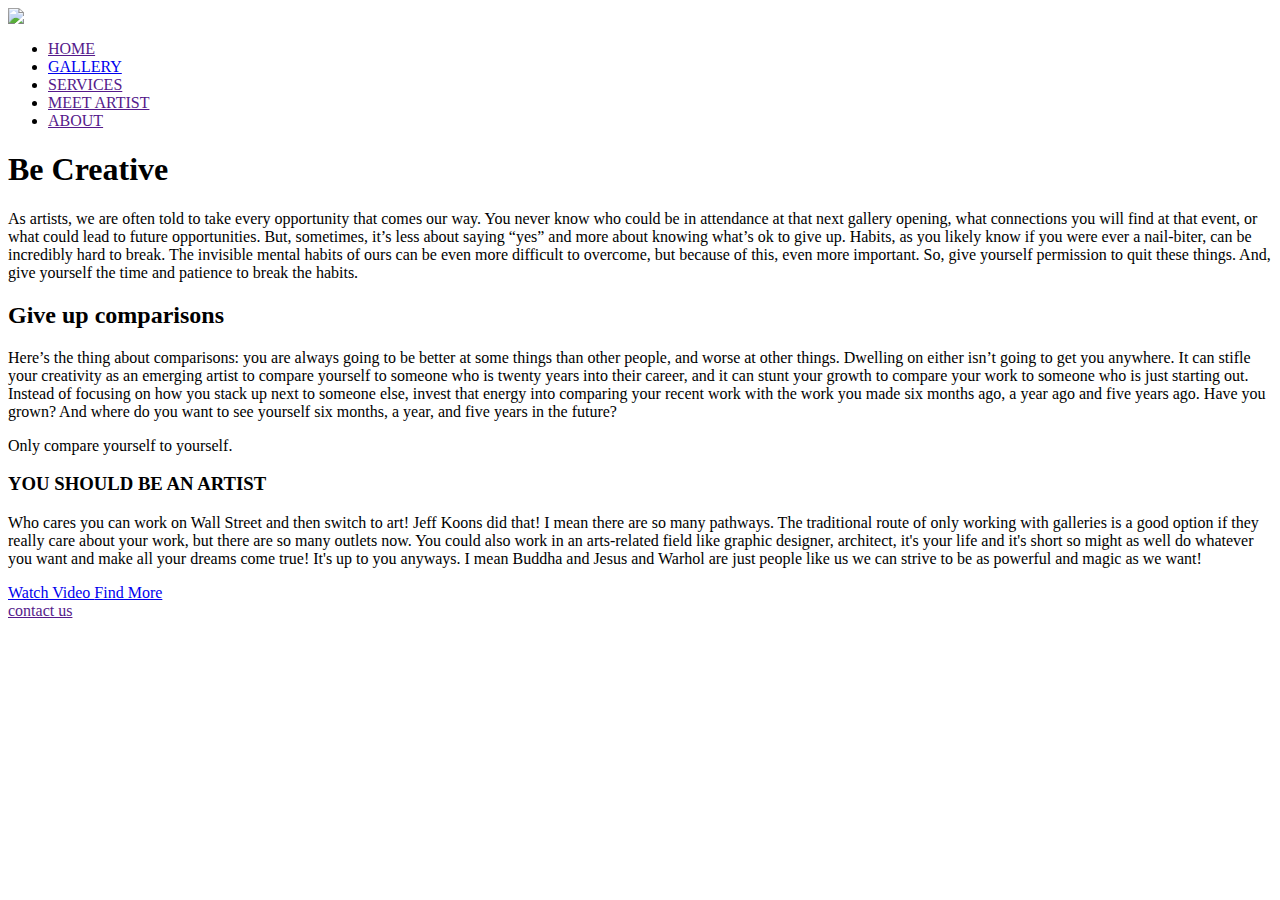
==== index.html @ 87e66823 "renamed project" ====
<html>
  <head>
    <title>Art Field</title>
    <link href="style.css" rel="stylesheet" type="text/css" />
  </head>
  <body>
    <header>
      <div class="row">
        <div class="logo">
          <img src="images/logo.png" />
        </div>
        <ul class="main-nav">
          <li class="active"><a href=""> HOME </a></li>
          <li><a href="http://kennedy-scagliola.co.uk/"> GALLERY</a></li>
          <li><a href=""> SERVICES </a></li>
          <li><a href=""> MEET ARTIST </a></li>
          <li><a href=""> ABOUT </a></li>
        </ul>
      </div>
      <div class="hero">
        <h1>Be Creative</h1>
        <p>
          As artists, we are often told to take every opportunity that comes our
          way. You never know who could be in attendance at that next gallery
          opening, what connections you will find at that event, or what could
          lead to future opportunities. But, sometimes, it’s less about saying
          “yes” and more about knowing what’s ok to give up. Habits, as you
          likely know if you were ever a nail-biter, can be incredibly hard to
          break. The invisible mental habits of ours can be even more difficult
          to overcome, but because of this, even more important. So, give
          yourself permission to quit these things. And, give yourself the time
          and patience to break the habits.
        </p>
        <h2>Give up comparisons</h2>
        <p>
          Here’s the thing about comparisons: you are always going to be better
          at some things than other people, and worse at other things. Dwelling
          on either isn’t going to get you anywhere. It can stifle your
          creativity as an emerging artist to compare yourself to someone who is
          twenty years into their career, and it can stunt your growth to
          compare your work to someone who is just starting out. Instead of
          focusing on how you stack up next to someone else, invest that energy
          into comparing your recent work with the work you made six months ago,
          a year ago and five years ago. Have you grown? And where do you want
          to see yourself six months, a year, and five years in the future?
        </p>
        <p>Only compare yourself to yourself.</p>
        <h3>YOU SHOULD BE AN ARTIST</h3>
        <p>
          Who cares you can work on Wall Street and then switch to art! Jeff
          Koons did that! I mean there are so many pathways. The traditional
          route of only working with galleries is a good option if they really
          care about your work, but there are so many outlets now. You could
          also work in an arts-related field like graphic designer, architect,
          it's your life and it's short so might as well do whatever you want
          and make all your dreams come true! It's up to you anyways. I mean
          Buddha and Jesus and Warhol are just people like us we can strive to
          be as powerful and magic as we want!
        </p>

        <div class="button">
          <a
            href="https://www.youtube.com/watch?v=axp11NVeF0c"
            class="btn btn-one"
          >
            Watch Video
          </a>
          <a
            href="https://artvorota.org/gallery_shop-en?source=galery&creative=424428075760&adposition=&keyword=art%20galleries&matchtype=b&gclid=Cj0KCQjwjcfzBRCHARIsAO-1_OrXHubtK8FY3EM2T2vs22or_cQ31fm_1E2cy8LKl9F7J-P9s1chdlEaAoPnEALw_wcB"
            class="btn btn-two"
          >
            Find More
          </a>
          <footer><a href="">contact us</a></footer>
        </div>
      </div>
    </header>
  </body>
</html>
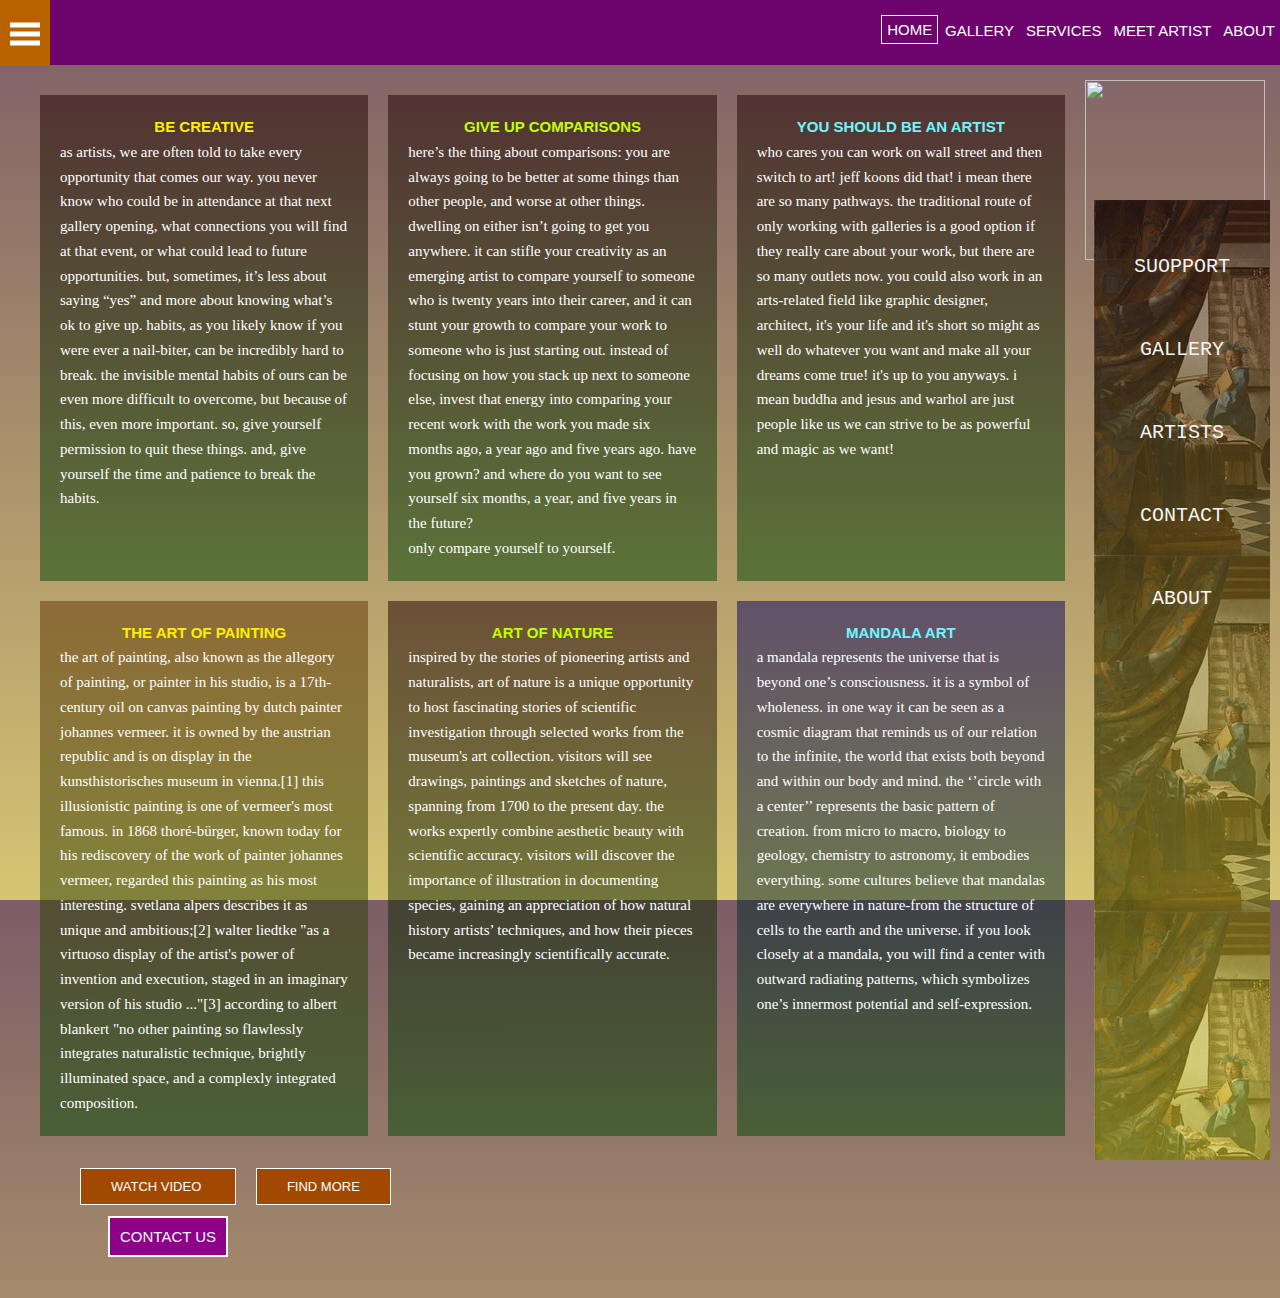
==== commit 12db57f9: "added new project" ====
--- a/index.html
+++ b/index.html
@@ -5,19 +5,43 @@
   </head>
   <body>
     <header>
-      <div class="row">
-        <div class="logo">
-          <img src="images/logo.png" />
-        </div>
-        <ul class="main-nav">
+      <!--a movable slide menu-->
+      <nav class="navbar">
+        <span class="open-slide">
+          <a href="#" onclick="openSlideMenu()">
+            <svg width="30" height="30">
+              <path d="M0, 5, 30, 5" stroke="#fff" stroke-width="5" />
+              <path d="M0, 14, 30, 14" stroke="#fff" stroke-width="5" />
+              <path d="M0, 23, 30, 23" stroke="#fff" stroke-width="5" />
+            </svg>
+          </a>
+        </span>
+        <ul class="navbar-nav">
           <li class="active"><a href=""> HOME </a></li>
           <li><a href="http://kennedy-scagliola.co.uk/"> GALLERY</a></li>
           <li><a href=""> SERVICES </a></li>
           <li><a href=""> MEET ARTIST </a></li>
           <li><a href=""> ABOUT </a></li>
         </ul>
-      </div>
-      <div class="hero">
+
+        <div id="side-menu" class="side-nav">
+          <a href="#" class="btn-close" onclick="closeSlideMenu()">&times;</a>
+          <a herf="#">HOME</a>
+          <a herf="#">GALLERY</a>
+          <a herf="#">ARTISTS</a>
+          <a herf="#">CONTACT</a>
+          <a herf="#">ABOUT</a>
+        </div>
+      </nav>
+    </header>
+    <!--page content-->
+
+    <div class="logo">
+      <img src="images/logo.png" />
+    </div>
+
+    <div class="hero">
+      <article class="para">
         <h1>Be Creative</h1>
         <p>
           As artists, we are often told to take every opportunity that comes our
@@ -31,6 +55,8 @@
           yourself permission to quit these things. And, give yourself the time
           and patience to break the habits.
         </p>
+      </article>
+      <div class="para">
         <h2>Give up comparisons</h2>
         <p>
           Here’s the thing about comparisons: you are always going to be better
@@ -45,6 +71,8 @@
           to see yourself six months, a year, and five years in the future?
         </p>
         <p>Only compare yourself to yourself.</p>
+      </div>
+      <article class="para">
         <h3>YOU SHOULD BE AN ARTIST</h3>
         <p>
           Who cares you can work on Wall Street and then switch to art! Jeff
@@ -57,23 +85,94 @@
           Buddha and Jesus and Warhol are just people like us we can strive to
           be as powerful and magic as we want!
         </p>
+      </article>
 
-        <div class="button">
-          <a
-            href="https://www.youtube.com/watch?v=axp11NVeF0c"
-            class="btn btn-one"
-          >
-            Watch Video
-          </a>
-          <a
-            href="https://artvorota.org/gallery_shop-en?source=galery&creative=424428075760&adposition=&keyword=art%20galleries&matchtype=b&gclid=Cj0KCQjwjcfzBRCHARIsAO-1_OrXHubtK8FY3EM2T2vs22or_cQ31fm_1E2cy8LKl9F7J-P9s1chdlEaAoPnEALw_wcB"
-            class="btn btn-two"
-          >
-            Find More
-          </a>
-          <footer><a href="">contact us</a></footer>
+      <article class="para">
+        <h4>The Art of Painting</h4>
+        <p>
+          The Art of Painting, also known as The Allegory of Painting, or
+          Painter in his Studio, is a 17th-century oil on canvas painting by
+          Dutch painter Johannes Vermeer. It is owned by the Austrian Republic
+          and is on display in the Kunsthistorisches Museum in Vienna.[1] This
+          illusionistic painting is one of Vermeer's most famous. In 1868
+          Thoré-Bürger, known today for his rediscovery of the work of painter
+          Johannes Vermeer, regarded this painting as his most interesting.
+          Svetlana Alpers describes it as unique and ambitious;[2] Walter
+          Liedtke "as a virtuoso display of the artist's power of invention and
+          execution, staged in an imaginary version of his studio ..."[3]
+          According to Albert Blankert "No other painting so flawlessly
+          integrates naturalistic technique, brightly illuminated space, and a
+          complexly integrated composition.
+        </p>
+      </article>
+      <article class="para">
+        <h5>Art of Nature</h5>
+        <p>
+          Inspired by the stories of pioneering artists and naturalists, Art of
+          Nature is a unique opportunity to host fascinating stories of
+          scientific investigation through selected works from the Museum's art
+          collection. Visitors will see drawings, paintings and sketches of
+          nature, spanning from 1700 to the present day. The works expertly
+          combine aesthetic beauty with scientific accuracy. Visitors will
+          discover the importance of illustration in documenting species,
+          gaining an appreciation of how natural history artists’ techniques,
+          and how their pieces became increasingly scientifically accurate.
+        </p>
+      </article>
+      <article class="para">
+        <h6>Mandala Art</h6>
+        <p>
+          A mandala represents the universe that is beyond one’s consciousness.
+          It is a symbol of wholeness. In one way it can be seen as a cosmic
+          diagram that reminds us of our relation to the infinite, the world
+          that exists both beyond and within our body and mind. The ‘’circle
+          with a center’’ represents the basic pattern of creation. From micro
+          to macro, biology to geology, chemistry to astronomy, it embodies
+          everything. Some cultures believe that Mandalas are everywhere in
+          nature-from the structure of cells to the earth and the universe. If
+          you look closely at a Mandala, you will find a center with outward
+          radiating patterns, which symbolizes one’s innermost potential and
+          self-expression.
+        </p>
+      </article>
+
+      <!--sidebar-->
+      <div class="sidebar">
+        <div class="main">
+          <a herf="#">SUOPPORT</a>
+          <a herf="#">GALLERY</a>
+          <a herf="#">ARTISTS</a>
+          <a herf="#">CONTACT</a>
+          <a herf="#">ABOUT</a>
         </div>
       </div>
-    </header>
+      <!--two buttons with external websites-->
+      <div class="button">
+        <a
+          href="https://www.youtube.com/watch?v=axp11NVeF0c"
+          class="btn btn-one"
+        >
+          Watch Video
+        </a>
+        <a
+          href="https://artvorota.org/gallery_shop-en?source=galery&creative=424428075760&adposition=&keyword=art%20galleries&matchtype=b&gclid=Cj0KCQjwjcfzBRCHARIsAO-1_OrXHubtK8FY3EM2T2vs22or_cQ31fm_1E2cy8LKl9F7J-P9s1chdlEaAoPnEALw_wcB"
+          class="btn btn-two"
+        >
+          Find More
+        </a>
+        <footer><a href="">contact us</a></footer>
+      </div>
+    </div>
+    <!-- script of the animated menu-->
+    <script>
+      function openSlideMenu() {
+        document.getElementById("side-menu").style.width = "250px";
+        document.getElementById("main").style.marginLeft = "250px";
+      }
+      function closeSlideMenu() {
+        document.getElementById("side-menu").style.width = "0px";
+        document.getElementById("main").style.marginLeft = "0px";
+      }
+    </script>
   </body>
 </html>
--- a/style.css
+++ b/style.css
@@ -0,0 +1,241 @@
+* {
+  margin: 0;
+  padding: 0;
+}
+
+.navbar-nav {
+  float: right;
+  list-style: none;
+  margin-top: 15px;
+}
+.navbar-nav li {
+  display: inline-block;
+}
+.navbar-nav li a {
+  color: white;
+  text-decoration: none;
+  padding: 5px;
+  font-family: "roboto", sans-serif;
+  font-size: 15px;
+}
+.navbar-nav li.active a {
+  border: 1px solid white;
+}
+.navbar-nav li a:hover {
+  border: 1px solid white;
+}
+.logo img {
+  width: 180px;
+  height: auto;
+  float: right;
+  margin-top: 15px;
+  margin-right: 15px;
+}
+body {
+  background-image: linear-gradient(
+      rgba(31, 0, 0, 0.5),
+      rgba(211, 208, 25, 0.5)
+    ),
+    url(images/art.jpg);
+  height: 100vh;
+  background-size: cover;
+  font-family: Arial, Helvetica, sans-serif;
+  font-size: 7px;
+  text-align: left;
+  background-color: rgb(216, 187, 205);
+}
+
+.hero {
+  margin: 10px auto 0 auto;
+  line-height: 1.65;
+  padding: 20px 20px;
+  display: flex;
+  justify-content: space-between;
+  flex-wrap: wrap;
+}
+.para {
+  min-width: 300px;
+  flex: 1;
+  margin-left: 20px;
+  padding: 20px;
+  box-sizing: border-box;
+  margin-bottom: 20px;
+}
+.para:first-child {
+  background-image: linear-gradient(rgba(31, 0, 0, 0.5), rgba(0, 70, 5, 0.5));
+}
+.para:nth-child(2) {
+  background-image: linear-gradient(rgba(31, 0, 0, 0.5), rgba(0, 70, 5, 0.5));
+}
+.para:nth-child(3) {
+  background-image: linear-gradient(rgba(31, 0, 0, 0.5), rgba(0, 70, 5, 0.5));
+}
+.para:nth-child(4) {
+  background-image: linear-gradient(rgba(100, 53, 0, 0.5), rgba(0, 70, 5, 0.5));
+}
+.para:nth-child(5) {
+  background-image: linear-gradient(rgba(31, 0, 0, 0.5), rgba(0, 70, 5, 0.5));
+}
+.para:nth-child(6) {
+  background-image: linear-gradient(rgba(10, 0, 99, 0.5), rgba(0, 70, 5, 0.5));
+}
+h1,
+h4 {
+  color: rgb(255, 238, 0);
+  text-transform: uppercase;
+  font-size: 15px;
+  text-align: center;
+}
+h2,
+h5 {
+  color: rgb(195, 255, 0);
+  text-transform: uppercase;
+  font-size: 15px;
+  text-align: center;
+}
+h3,
+h6 {
+  color: rgb(111, 245, 255);
+  text-transform: uppercase;
+  font-size: 15px;
+  text-align: center;
+}
+p {
+  color: rgb(255, 255, 255);
+  text-transform: lowercase;
+  font-size: 15px;
+  font-family: Georgia, "Times New Roman", Times, serif;
+}
+
+.button {
+  margin-top: 20px;
+  margin-left: 60px;
+}
+
+.btn {
+  border: 1px solid white;
+  padding: 10px 30px;
+  color: white;
+  text-decoration: none;
+  margin-right: 20px;
+  font-size: 13px;
+  text-transform: uppercase;
+}
+.btn-one {
+  background-color: rgb(161, 73, 1);
+  font-family: Verdana, Geneva, Tahoma, sans-serif;
+}
+.btn-one:hover {
+  background-color: rgb(230, 142, 0);
+  transition: all 0.5s ease-in;
+}
+.btn-two {
+  background-color: rgb(161, 73, 1);
+  font-family: Verdana, Geneva, Tahoma, sans-serif;
+}
+.btn-two:hover {
+  background-color: rgb(230, 142, 0);
+  transition: all 0.5s ease-in;
+}
+
+footer {
+  font-family: Arial, Helvetica, sans-serif;
+  padding: 8px;
+  margin: 20px;
+  align-items: center;
+}
+footer a {
+  border: 2px solid white;
+  color: aliceblue;
+  background-color: rgb(143, 0, 136);
+  padding: 10px;
+  text-transform: uppercase;
+  font-size: 15px;
+  text-decoration: none;
+}
+a:hover {
+  background-color: rgb(184, 98, 0);
+  transition: all 0.5s ease-in;
+}
+.navbar {
+  background-color: rgb(109, 4, 109);
+  overflow: hidden;
+  height: 65px;
+}
+
+.navbar a {
+  float: left;
+  padding: 20px 10px;
+  font-size: 30px;
+}
+
+.navbar-nav a:hover {
+  background-color: rgb(195, 0, 179);
+  color: rgb(255, 255, 255);
+}
+
+.side-nav {
+  height: 100%;
+  width: 0;
+  position: fixed;
+  z-index: 1;
+  top: 0;
+  left: 0;
+  background-color: rgb(36, 0, 21);
+  opacity: 0.9;
+  overflow-x: hidden;
+  padding-top: 60px;
+  transition: 1s;
+}
+.side-nav a {
+  padding: 30px 15px 0px 60px;
+  text-decoration: none;
+  font-size: 15px;
+  color: rgb(170, 170, 170);
+  display: block;
+  transition: 0.3s;
+}
+
+.side-nav a:hover {
+  color: rgb(255, 255, 255);
+}
+.side-nav .btn-close {
+  position: absolute;
+  top: 0;
+  right: 10px;
+  font-size: 35px;
+  padding: 0%;
+}
+.sidebar {
+  background-image: linear-gradient(
+      rgba(31, 0, 0, 0.5),
+      rgba(211, 208, 25, 0.5)
+    ),
+    url(images/painting.jpg);
+  padding: 30px;
+  height: 100%;
+  position: absolute;
+  flex: 1;
+  z-index: 1;
+  top: 200px;
+  right: 10px;
+  opacity: 0.9;
+  overflow-x: hidden;
+}
+.main a {
+  color: white;
+  font-size: 20px;
+  font-family: monospace;
+  text-transform: uppercase;
+  padding: 20px 10px 30px 10px;
+  display: flex;
+  flex-direction: column;
+  align-items: center;
+}
+@media (max-width: 600px) {
+  .hero {
+    flex-direction: column;
+    align-items: stretch;
+    justify-content: space-between;
+  }
+}
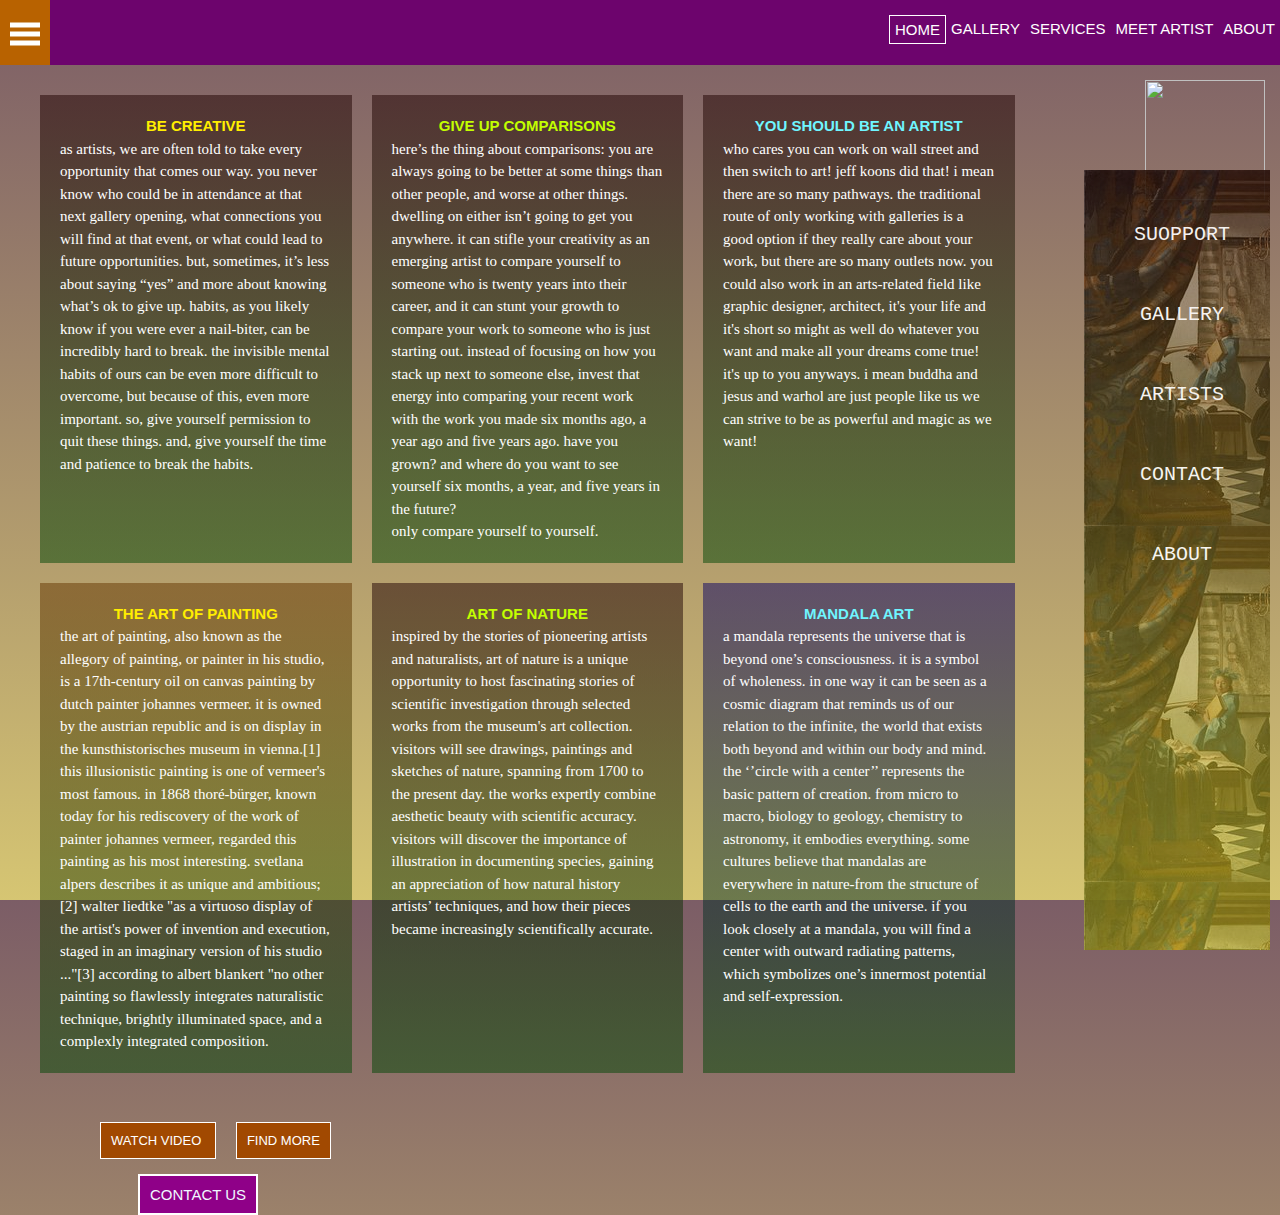
==== commit 7ecabf4f: "added new project using flexbox" ====
--- a/index.html
+++ b/index.html
@@ -1,5 +1,6 @@
 <html>
   <head>
+    <meta name="viewport" content="width=device-width, initial-scale=1.0" />
     <title>Art Field</title>
     <link href="style.css" rel="stylesheet" type="text/css" />
   </head>
@@ -16,6 +17,7 @@
             </svg>
           </a>
         </span>
+
         <ul class="navbar-nav">
           <li class="active"><a href=""> HOME </a></li>
           <li><a href="http://kennedy-scagliola.co.uk/"> GALLERY</a></li>
@@ -41,128 +43,128 @@
     </div>
 
     <div class="hero">
-      <article class="para">
-        <h1>Be Creative</h1>
-        <p>
-          As artists, we are often told to take every opportunity that comes our
-          way. You never know who could be in attendance at that next gallery
-          opening, what connections you will find at that event, or what could
-          lead to future opportunities. But, sometimes, it’s less about saying
-          “yes” and more about knowing what’s ok to give up. Habits, as you
-          likely know if you were ever a nail-biter, can be incredibly hard to
-          break. The invisible mental habits of ours can be even more difficult
-          to overcome, but because of this, even more important. So, give
-          yourself permission to quit these things. And, give yourself the time
-          and patience to break the habits.
-        </p>
-      </article>
-      <div class="para">
-        <h2>Give up comparisons</h2>
-        <p>
-          Here’s the thing about comparisons: you are always going to be better
-          at some things than other people, and worse at other things. Dwelling
-          on either isn’t going to get you anywhere. It can stifle your
-          creativity as an emerging artist to compare yourself to someone who is
-          twenty years into their career, and it can stunt your growth to
-          compare your work to someone who is just starting out. Instead of
-          focusing on how you stack up next to someone else, invest that energy
-          into comparing your recent work with the work you made six months ago,
-          a year ago and five years ago. Have you grown? And where do you want
-          to see yourself six months, a year, and five years in the future?
-        </p>
-        <p>Only compare yourself to yourself.</p>
-      </div>
-      <article class="para">
-        <h3>YOU SHOULD BE AN ARTIST</h3>
-        <p>
-          Who cares you can work on Wall Street and then switch to art! Jeff
-          Koons did that! I mean there are so many pathways. The traditional
-          route of only working with galleries is a good option if they really
-          care about your work, but there are so many outlets now. You could
-          also work in an arts-related field like graphic designer, architect,
-          it's your life and it's short so might as well do whatever you want
-          and make all your dreams come true! It's up to you anyways. I mean
-          Buddha and Jesus and Warhol are just people like us we can strive to
-          be as powerful and magic as we want!
-        </p>
-      </article>
+      <div class="main-column">
+        <article class="para">
+          <h1>Be Creative</h1>
+          <p>
+            As artists, we are often told to take every opportunity that comes
+            our way. You never know who could be in attendance at that next
+            gallery opening, what connections you will find at that event, or
+            what could lead to future opportunities. But, sometimes, it’s less
+            about saying “yes” and more about knowing what’s ok to give up.
+            Habits, as you likely know if you were ever a nail-biter, can be
+            incredibly hard to break. The invisible mental habits of ours can be
+            even more difficult to overcome, but because of this, even more
+            important. So, give yourself permission to quit these things. And,
+            give yourself the time and patience to break the habits.
+          </p>
+        </article>
+        <article class="para">
+          <h2>Give up comparisons</h2>
+          <p>
+            Here’s the thing about comparisons: you are always going to be
+            better at some things than other people, and worse at other things.
+            Dwelling on either isn’t going to get you anywhere. It can stifle
+            your creativity as an emerging artist to compare yourself to someone
+            who is twenty years into their career, and it can stunt your growth
+            to compare your work to someone who is just starting out. Instead of
+            focusing on how you stack up next to someone else, invest that
+            energy into comparing your recent work with the work you made six
+            months ago, a year ago and five years ago. Have you grown? And where
+            do you want to see yourself six months, a year, and five years in
+            the future?
+          </p>
+          <p>Only compare yourself to yourself.</p>
+        </article>
+        <article class="para">
+          <h3>YOU SHOULD BE AN ARTIST</h3>
+          <p>
+            Who cares you can work on Wall Street and then switch to art! Jeff
+            Koons did that! I mean there are so many pathways. The traditional
+            route of only working with galleries is a good option if they really
+            care about your work, but there are so many outlets now. You could
+            also work in an arts-related field like graphic designer, architect,
+            it's your life and it's short so might as well do whatever you want
+            and make all your dreams come true! It's up to you anyways. I mean
+            Buddha and Jesus and Warhol are just people like us we can strive to
+            be as powerful and magic as we want!
+          </p>
+        </article>
+        <article class="para">
+          <h4>The Art of Painting</h4>
+          <p>
+            The Art of Painting, also known as The Allegory of Painting, or
+            Painter in his Studio, is a 17th-century oil on canvas painting by
+            Dutch painter Johannes Vermeer. It is owned by the Austrian Republic
+            and is on display in the Kunsthistorisches Museum in Vienna.[1] This
+            illusionistic painting is one of Vermeer's most famous. In 1868
+            Thoré-Bürger, known today for his rediscovery of the work of painter
+            Johannes Vermeer, regarded this painting as his most interesting.
+            Svetlana Alpers describes it as unique and ambitious;[2] Walter
+            Liedtke "as a virtuoso display of the artist's power of invention
+            and execution, staged in an imaginary version of his studio ..."[3]
+            According to Albert Blankert "No other painting so flawlessly
+            integrates naturalistic technique, brightly illuminated space, and a
+            complexly integrated composition.
+          </p>
+        </article>
+        <article class="para">
+          <h5>Art of Nature</h5>
+          <p>
+            Inspired by the stories of pioneering artists and naturalists, Art
+            of Nature is a unique opportunity to host fascinating stories of
+            scientific investigation through selected works from the Museum's
+            art collection. Visitors will see drawings, paintings and sketches
+            of nature, spanning from 1700 to the present day. The works expertly
+            combine aesthetic beauty with scientific accuracy. Visitors will
+            discover the importance of illustration in documenting species,
+            gaining an appreciation of how natural history artists’ techniques,
+            and how their pieces became increasingly scientifically accurate.
+          </p>
+        </article>
+        <article class="para">
+          <h6>Mandala Art</h6>
+          <p>
+            A mandala represents the universe that is beyond one’s
+            consciousness. It is a symbol of wholeness. In one way it can be
+            seen as a cosmic diagram that reminds us of our relation to the
+            infinite, the world that exists both beyond and within our body and
+            mind. The ‘’circle with a center’’ represents the basic pattern of
+            creation. From micro to macro, biology to geology, chemistry to
+            astronomy, it embodies everything. Some cultures believe that
+            Mandalas are everywhere in nature-from the structure of cells to the
+            earth and the universe. If you look closely at a Mandala, you will
+            find a center with outward radiating patterns, which symbolizes
+            one’s innermost potential and self-expression.
+          </p>
+        </article>
 
-      <article class="para">
-        <h4>The Art of Painting</h4>
-        <p>
-          The Art of Painting, also known as The Allegory of Painting, or
-          Painter in his Studio, is a 17th-century oil on canvas painting by
-          Dutch painter Johannes Vermeer. It is owned by the Austrian Republic
-          and is on display in the Kunsthistorisches Museum in Vienna.[1] This
-          illusionistic painting is one of Vermeer's most famous. In 1868
-          Thoré-Bürger, known today for his rediscovery of the work of painter
-          Johannes Vermeer, regarded this painting as his most interesting.
-          Svetlana Alpers describes it as unique and ambitious;[2] Walter
-          Liedtke "as a virtuoso display of the artist's power of invention and
-          execution, staged in an imaginary version of his studio ..."[3]
-          According to Albert Blankert "No other painting so flawlessly
-          integrates naturalistic technique, brightly illuminated space, and a
-          complexly integrated composition.
-        </p>
-      </article>
-      <article class="para">
-        <h5>Art of Nature</h5>
-        <p>
-          Inspired by the stories of pioneering artists and naturalists, Art of
-          Nature is a unique opportunity to host fascinating stories of
-          scientific investigation through selected works from the Museum's art
-          collection. Visitors will see drawings, paintings and sketches of
-          nature, spanning from 1700 to the present day. The works expertly
-          combine aesthetic beauty with scientific accuracy. Visitors will
-          discover the importance of illustration in documenting species,
-          gaining an appreciation of how natural history artists’ techniques,
-          and how their pieces became increasingly scientifically accurate.
-        </p>
-      </article>
-      <article class="para">
-        <h6>Mandala Art</h6>
-        <p>
-          A mandala represents the universe that is beyond one’s consciousness.
-          It is a symbol of wholeness. In one way it can be seen as a cosmic
-          diagram that reminds us of our relation to the infinite, the world
-          that exists both beyond and within our body and mind. The ‘’circle
-          with a center’’ represents the basic pattern of creation. From micro
-          to macro, biology to geology, chemistry to astronomy, it embodies
-          everything. Some cultures believe that Mandalas are everywhere in
-          nature-from the structure of cells to the earth and the universe. If
-          you look closely at a Mandala, you will find a center with outward
-          radiating patterns, which symbolizes one’s innermost potential and
-          self-expression.
-        </p>
-      </article>
-
-      <!--sidebar-->
-      <div class="sidebar">
-        <div class="main">
-          <a herf="#">SUOPPORT</a>
-          <a herf="#">GALLERY</a>
-          <a herf="#">ARTISTS</a>
-          <a herf="#">CONTACT</a>
-          <a herf="#">ABOUT</a>
+        <!--sidebar-->
+        <div class="sidebar">
+          <div class="main">
+            <a herf="#">SUOPPORT</a>
+            <a herf="#">GALLERY</a>
+            <a herf="#">ARTISTS</a>
+            <a herf="#">CONTACT</a>
+            <a herf="#">ABOUT</a>
+          </div>
         </div>
       </div>
-      <!--two buttons with external websites-->
-      <div class="button">
-        <a
-          href="https://www.youtube.com/watch?v=axp11NVeF0c"
-          class="btn btn-one"
-        >
-          Watch Video
-        </a>
-        <a
-          href="https://artvorota.org/gallery_shop-en?source=galery&creative=424428075760&adposition=&keyword=art%20galleries&matchtype=b&gclid=Cj0KCQjwjcfzBRCHARIsAO-1_OrXHubtK8FY3EM2T2vs22or_cQ31fm_1E2cy8LKl9F7J-P9s1chdlEaAoPnEALw_wcB"
-          class="btn btn-two"
-        >
-          Find More
-        </a>
-        <footer><a href="">contact us</a></footer>
-      </div>
     </div>
+    <!--two buttons with external websites-->
+    <div class="button">
+      <a href="https://www.youtube.com/watch?v=axp11NVeF0c" class="btn btn-one">
+        Watch Video
+      </a>
+      <a
+        href="https://artvorota.org/gallery_shop-en?source=galery&creative=424428075760&adposition=&keyword=art%20galleries&matchtype=b&gclid=Cj0KCQjwjcfzBRCHARIsAO-1_OrXHubtK8FY3EM2T2vs22or_cQ31fm_1E2cy8LKl9F7J-P9s1chdlEaAoPnEALw_wcB"
+        class="btn btn-two"
+      >
+        Find More
+      </a>
+      <footer><a href="">contact us</a></footer>
+    </div>
+
     <!-- script of the animated menu-->
     <script>
       function openSlideMenu() {
--- a/style.css
+++ b/style.css
@@ -2,14 +2,13 @@
   margin: 0;
   padding: 0;
 }
-
 .navbar-nav {
   float: right;
   list-style: none;
   margin-top: 15px;
 }
 .navbar-nav li {
-  display: inline-block;
+  display: inline;
 }
 .navbar-nav li a {
   color: white;
@@ -24,8 +23,26 @@
 .navbar-nav li a:hover {
   border: 1px solid white;
 }
+
+.navbar {
+  background-color: rgb(109, 4, 109);
+  overflow: hidden;
+  height: 65px;
+}
+
+.navbar a {
+  float: left;
+  padding: 20px 10px;
+  font-size: 30px;
+}
+
+.navbar-nav a:hover {
+  background-color: rgb(195, 0, 179);
+  color: rgb(255, 255, 255);
+}
+
 .logo img {
-  width: 180px;
+  width: 120px;
   height: auto;
   float: right;
   margin-top: 15px;
@@ -47,11 +64,10 @@
 
 .hero {
   margin: 10px auto 0 auto;
-  line-height: 1.65;
+  line-height: 1.5;
   padding: 20px 20px;
   display: flex;
   justify-content: space-between;
-  flex-wrap: wrap;
 }
 .para {
   min-width: 300px;
@@ -109,12 +125,13 @@
 
 .button {
   margin-top: 20px;
-  margin-left: 60px;
+  margin-left: 100px;
+  align-items: center;
 }
 
 .btn {
   border: 1px solid white;
-  padding: 10px 30px;
+  padding: 10px 10px;
   color: white;
   text-decoration: none;
   margin-right: 20px;
@@ -141,7 +158,7 @@
 footer {
   font-family: Arial, Helvetica, sans-serif;
   padding: 8px;
-  margin: 20px;
+  margin: 30px;
   align-items: center;
 }
 footer a {
@@ -161,17 +178,6 @@
   background-color: rgb(109, 4, 109);
   overflow: hidden;
   height: 65px;
-}
-
-.navbar a {
-  float: left;
-  padding: 20px 10px;
-  font-size: 30px;
-}
-
-.navbar-nav a:hover {
-  background-color: rgb(195, 0, 179);
-  color: rgb(255, 255, 255);
 }
 
 .side-nav {
@@ -188,7 +194,7 @@
   transition: 1s;
 }
 .side-nav a {
-  padding: 30px 15px 0px 60px;
+  padding: 30px 15px 10px 60px;
   text-decoration: none;
   font-size: 15px;
   color: rgb(170, 170, 170);
@@ -213,24 +219,26 @@
     ),
     url(images/painting.jpg);
   padding: 30px;
-  height: 100%;
+  height: 80%;
   position: absolute;
-  flex: 1;
-  z-index: 1;
-  top: 200px;
+  top: 170px;
   right: 10px;
   opacity: 0.9;
-  overflow-x: hidden;
 }
 .main a {
   color: white;
   font-size: 20px;
   font-family: monospace;
   text-transform: uppercase;
-  padding: 20px 10px 30px 10px;
+  padding: 20px 10px 30px 20px;
   display: flex;
   flex-direction: column;
   align-items: center;
+}
+.main-column {
+  display: flex;
+  flex-wrap: wrap;
+  width: 90%;
 }
 @media (max-width: 600px) {
   .hero {
@@ -238,4 +246,30 @@
     align-items: stretch;
     justify-content: space-between;
   }
-}
+  .sidebar {
+    background-image: linear-gradient(
+        rgba(31, 0, 0, 0.5),
+        rgba(211, 208, 25, 0.5)
+      ),
+      url(images/painting.jpg);
+    padding: 20px;
+    width: 350px;
+    display: flex;
+    position: static;
+    top: 10px;
+    justify-content: center;
+    margin: 20px;
+  }
+  .main {
+    display: flex;
+    flex-direction: row;
+    align-items: center;
+  }
+  .main a {
+    color: white;
+    font-size: 15px;
+    font-family: monospace;
+    text-transform: uppercase;
+    padding: 10px 10px 10px 10px;
+  }
+}
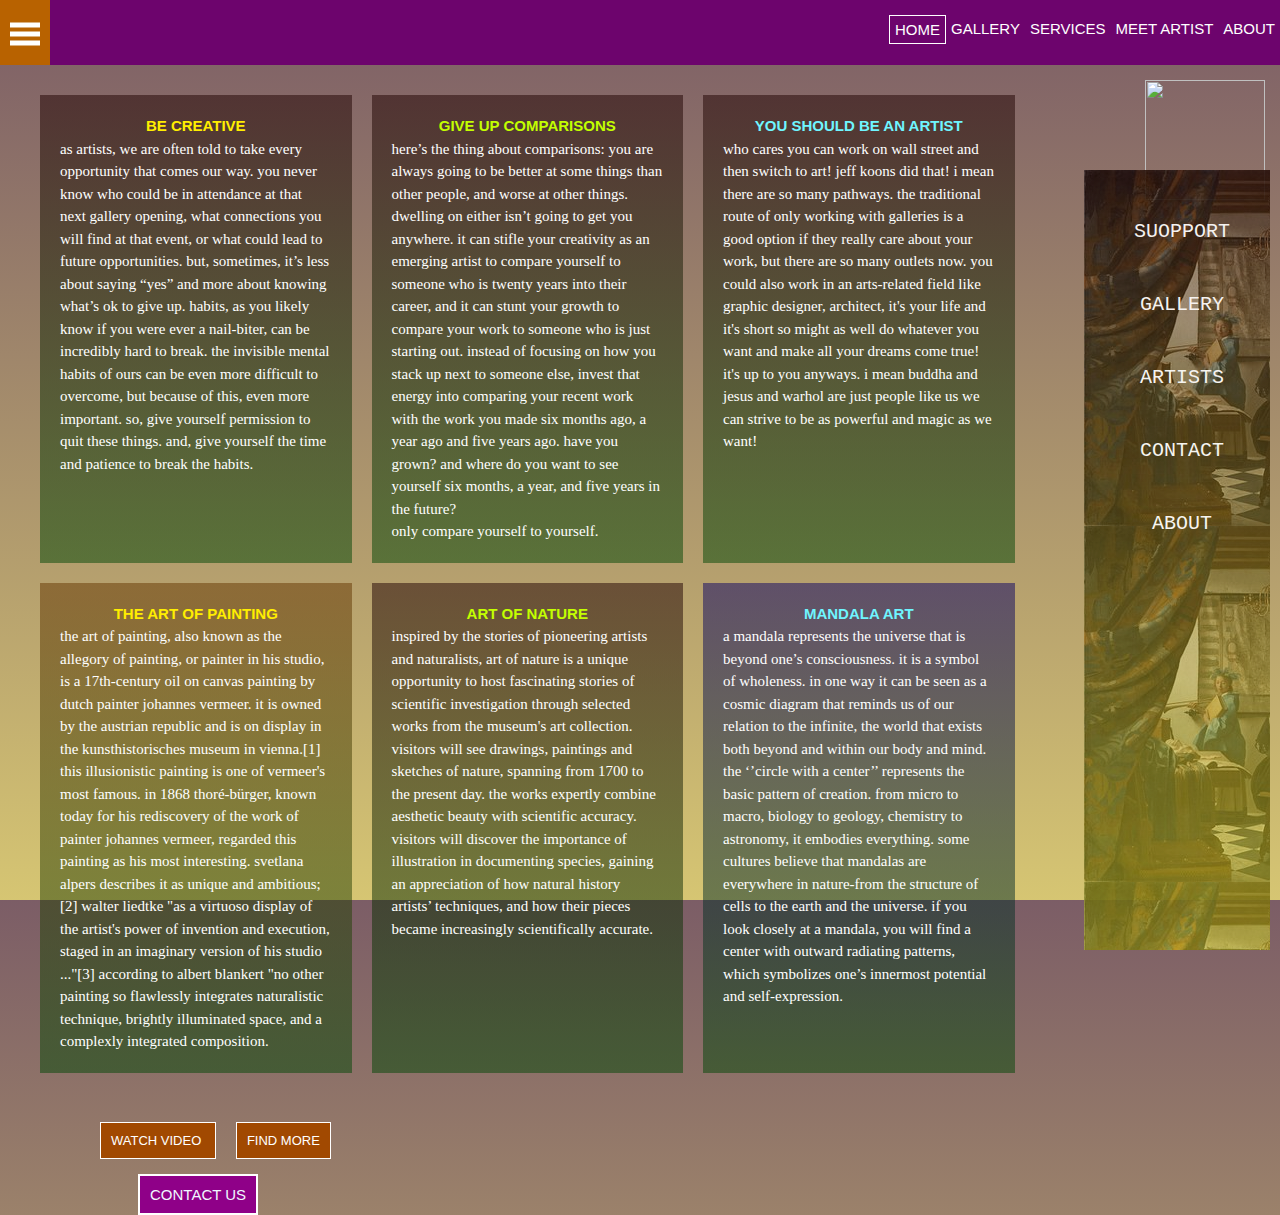
==== commit a349ed3d: "changed sidebar tag and coding" ====
--- a/index.html
+++ b/index.html
@@ -138,19 +138,20 @@
             one’s innermost potential and self-expression.
           </p>
         </article>
+      </div>
+    </div>
+  </div>
 
         <!--sidebar-->
-        <div class="sidebar">
+        <aside class="sidebar">
           <div class="main">
             <a herf="#">SUOPPORT</a>
             <a herf="#">GALLERY</a>
             <a herf="#">ARTISTS</a>
             <a herf="#">CONTACT</a>
             <a herf="#">ABOUT</a>
-          </div>
-        </div>
-      </div>
-    </div>
+          </aside>
+        
     <!--two buttons with external websites-->
     <div class="button">
       <a href="https://www.youtube.com/watch?v=axp11NVeF0c" class="btn btn-one">
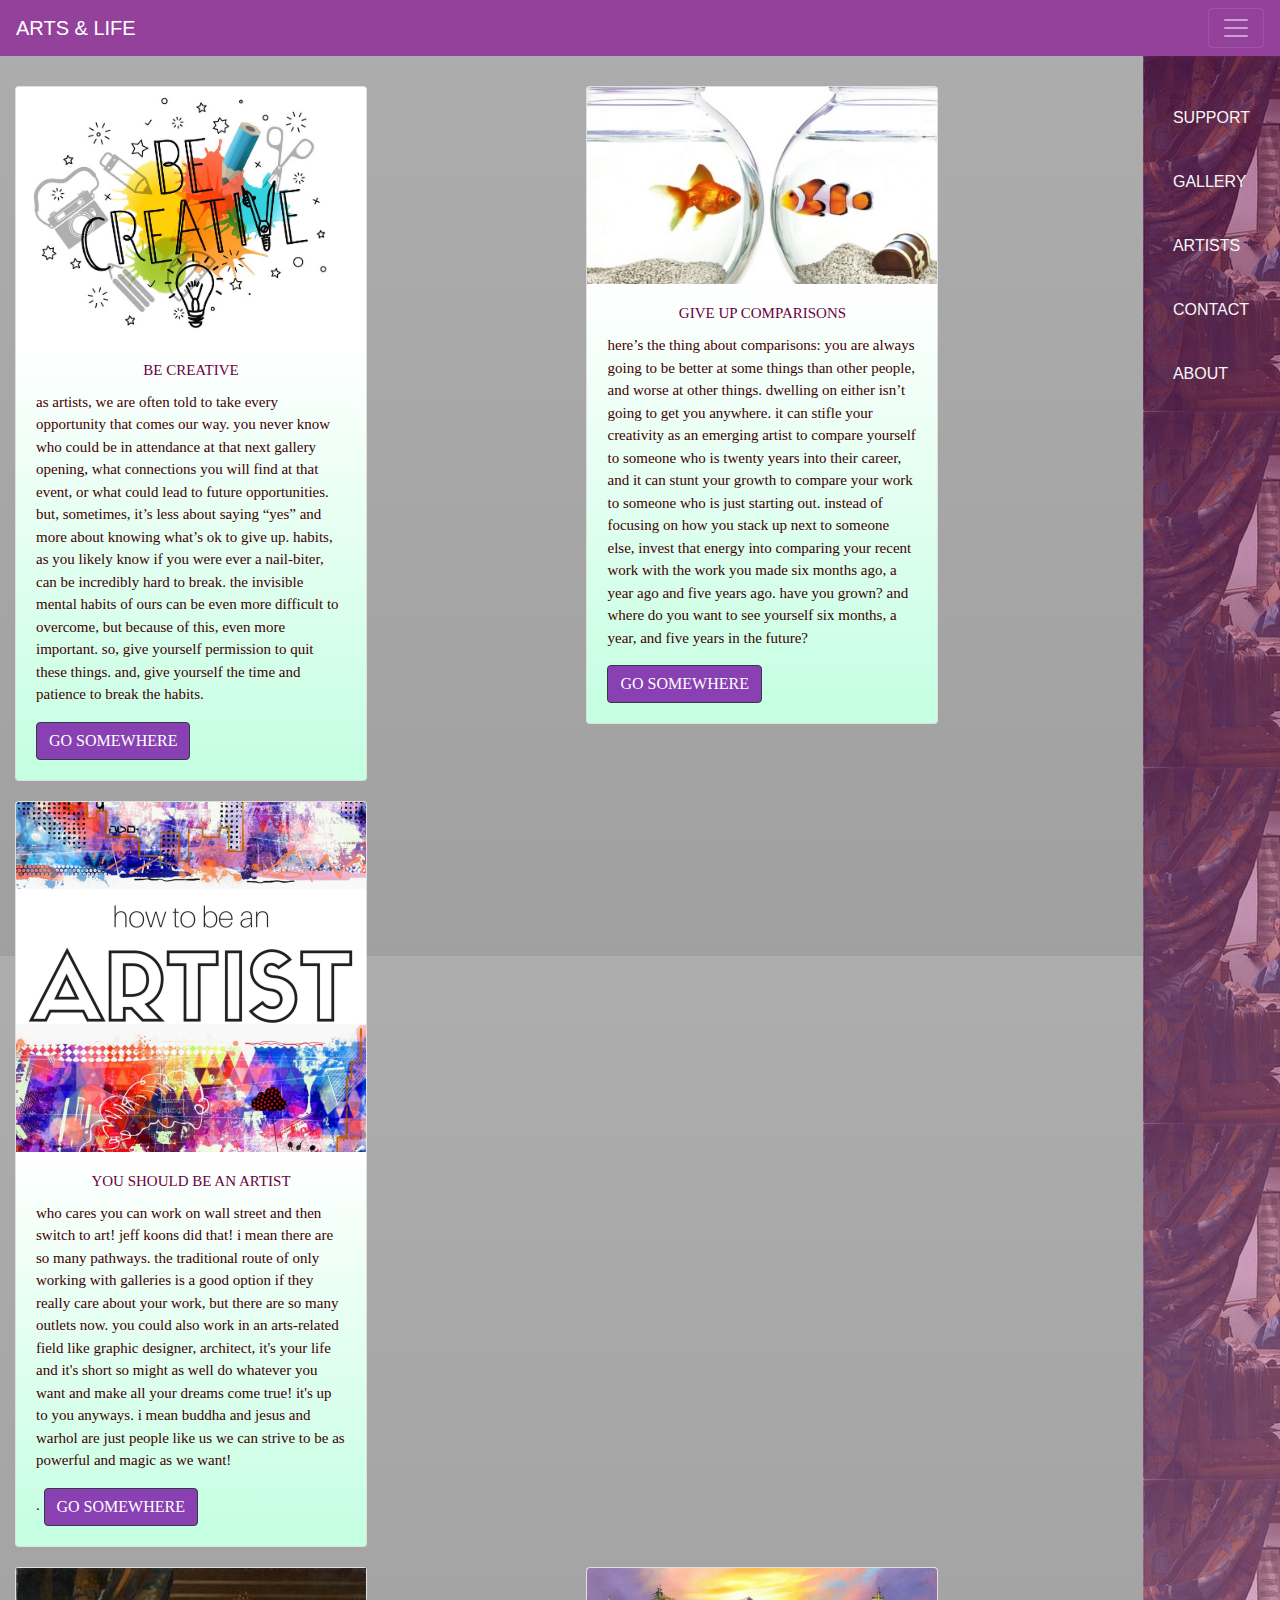
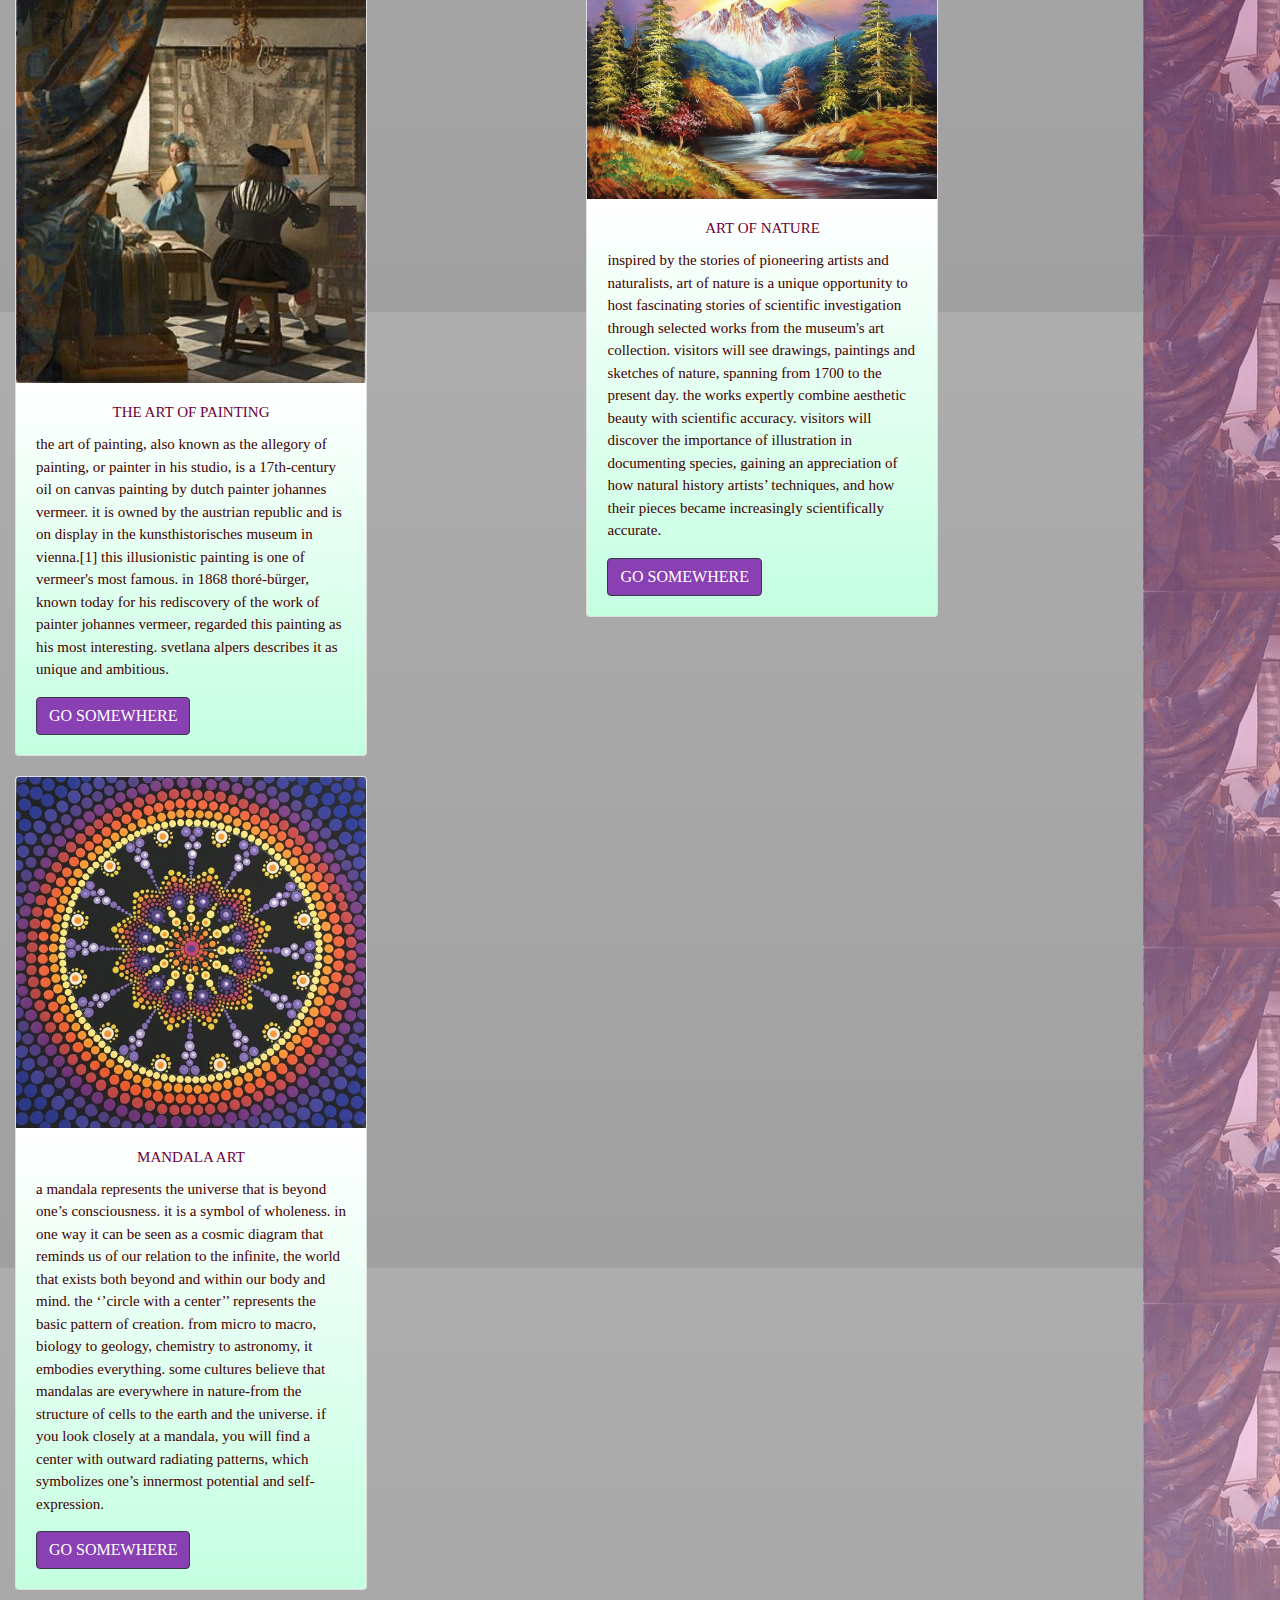
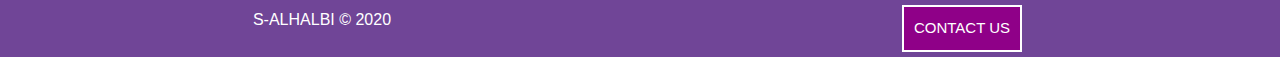
==== commit 3f5b76dc: "improved Art-Field project by using grid and bootstrap" ====
--- a/index.html
+++ b/index.html
@@ -3,179 +3,175 @@
     <meta name="viewport" content="width=device-width, initial-scale=1.0" />
     <title>Art Field</title>
     <link href="style.css" rel="stylesheet" type="text/css" />
+  <link rel="stylesheet" href="https://stackpath.bootstrapcdn.com/bootstrap/4.4.1/css/bootstrap.min.css" integrity="sha384-Vkoo8x4CGsO3+Hhxv8T/Q5PaXtkKtu6ug5TOeNV6gBiFeWPGFN9MuhOf23Q9Ifjh" crossorigin="anonymous">
+<script src="https://stackpath.bootstrapcdn.com/bootstrap/4.4.1/js/bootstrap.min.js" integrity="sha384-wfSDF2E50Y2D1uUdj0O3uMBJnjuUD4Ih7YwaYd1iqfktj0Uod8GCExl3Og8ifwB6" crossorigin="anonymous"></script>
+  
+<script src="https://code.jquery.com/jquery-3.2.1.slim.min.js" integrity="sha384-KJ3o2DKtIkvYIK3UENzmM7KCkRr/rE9/Qpg6aAZGJwFDMVNA/GpGFF93hXpG5KkN" crossorigin="anonymous"></script>
+<script src="https://cdnjs.cloudflare.com/ajax/libs/popper.js/1.12.3/umd/popper.min.js" integrity="sha384-vFJXuSJphROIrBnz7yo7oB41mKfc8JzQZiCq4NCceLEaO4IHwicKwpJf9c9IpFgh" crossorigin="anonymous"></script>
+<script src="https://maxcdn.bootstrapcdn.com/bootstrap/4.0.0-beta.2/js/bootstrap.min.js" integrity="sha384-alpBpkh1PFOepccYVYDB4do5UnbKysX5WZXm3XxPqe5iKTfUKjNkCk9SaVuEZflJ" crossorigin="anonymous"></script>
   </head>
   <body>
-    <header>
+
       <!--a movable slide menu-->
-      <nav class="navbar">
-        <span class="open-slide">
-          <a href="#" onclick="openSlideMenu()">
-            <svg width="30" height="30">
-              <path d="M0, 5, 30, 5" stroke="#fff" stroke-width="5" />
-              <path d="M0, 14, 30, 14" stroke="#fff" stroke-width="5" />
-              <path d="M0, 23, 30, 23" stroke="#fff" stroke-width="5" />
-            </svg>
-          </a>
-        </span>
-
-        <ul class="navbar-nav">
-          <li class="active"><a href=""> HOME </a></li>
-          <li><a href="http://kennedy-scagliola.co.uk/"> GALLERY</a></li>
-          <li><a href=""> SERVICES </a></li>
-          <li><a href=""> MEET ARTIST </a></li>
-          <li><a href=""> ABOUT </a></li>
-        </ul>
-
-        <div id="side-menu" class="side-nav">
-          <a href="#" class="btn-close" onclick="closeSlideMenu()">&times;</a>
-          <a herf="#">HOME</a>
-          <a herf="#">GALLERY</a>
-          <a herf="#">ARTISTS</a>
-          <a herf="#">CONTACT</a>
-          <a herf="#">ABOUT</a>
+      <nav class="navbar navbar-dark fixed-top" style="background-color: #94419c;">
+        <a class="navbar-brand" href="#">ARTS & LIFE</a>
+        <button class="navbar-toggler" type="button" data-toggle="collapse" data-target="#navbarNavAltMarkup" aria-controls="navbarNavAltMarkup" aria-expanded="false" aria-label="Toggle navigation">
+          <span class="navbar-toggler-icon"></span>
+        </button>
+        <div class="collapse navbar-collapse" id="navbarNavAltMarkup">
+          <div class="navbar-nav">
+            <a class="nav-item nav-link active" href="#">Home <span class="sr-only">(current)</span></a>
+            <a class="nav-item nav-link" href="#">Features</a>
+            <a class="nav-item nav-link" href="#">Pricing</a>
+            <a class="nav-item nav-link disabled" href="#" tabindex="-1" aria-disabled="true">Disabled</a>
+          </div>
         </div>
       </nav>
-    </header>
+
+      
     <!--page content-->
+    <div class="main-container">
 
-    <div class="logo">
-      <img src="images/logo.png" />
+    <div class="container-fluid">
+      <div class="row">
+        <div class="col">
+          <div class="card" style="width: 22rem;">
+            <img src="../images/be-creative.jpg" class="card-img-top" alt="...">
+            <div class="card-body">
+              <h5 class="card-title">Be Creative</h5>
+              <p class="card-text">As artists, we are often told to take every opportunity that comes
+                our way. You never know who could be in attendance at that next
+                gallery opening, what connections you will find at that event, or
+                what could lead to future opportunities. But, sometimes, it’s less
+                about saying “yes” and more about knowing what’s ok to give up.
+                Habits, as you likely know if you were ever a nail-biter, can be
+                incredibly hard to break. The invisible mental habits of ours can be
+                even more difficult to overcome, but because of this, even more
+                important. So, give yourself permission to quit these things. And,
+                give yourself the time and patience to break the habits.
+              </p>
+              <a href="#" class="btn btn-dark" style="background-color: #8940b3;">Go somewhere</a>
+            </div>
+          </div>
+        </div>
+        <div class="col">
+          <div class="card" style="width: 22rem;">
+            <img src="../images/compare.jpg" class="card-img-top" alt="...">
+            <div class="card-body">
+              <h5 class="card-title">Give up comparisons</h5>
+              <p class="card-text">Here’s the thing about comparisons: you are always going to be
+                better at some things than other people, and worse at other things.
+                Dwelling on either isn’t going to get you anywhere. It can stifle
+                your creativity as an emerging artist to compare yourself to someone
+                who is twenty years into their career, and it can stunt your growth
+                to compare your work to someone who is just starting out. Instead of
+                focusing on how you stack up next to someone else, invest that
+                energy into comparing your recent work with the work you made six
+                months ago, a year ago and five years ago. Have you grown? And where
+                do you want to see yourself six months, a year, and five years in
+                the future?
+              </p>
+              <a href="#" class="btn btn-dark" style="background-color: #8940b3;">Go somewhere</a>
+            </div>
+          </div>
+        </div>
+        <div class="col">
+          <div class="card" style="width: 22rem;">
+            <img src="../images/you shoul be an artist.jpg" class="card-img-top" alt="...">
+            <div class="card-body">
+              <h5 class="card-title">YOU SHOULD BE AN ARTIST</h5>
+              <p class="card-text">Who cares you can work on Wall Street and then switch to art! Jeff
+                Koons did that! I mean there are so many pathways. The traditional
+                route of only working with galleries is a good option if they really
+                care about your work, but there are so many outlets now. You could
+                also work in an arts-related field like graphic designer, architect,
+                it's your life and it's short so might as well do whatever you want
+                and make all your dreams come true! It's up to you anyways. I mean
+                Buddha and Jesus and Warhol are just people like us we can strive to
+                be as powerful and magic as we want!
+              </p>.
+              <a href="#" class="btn btn-dark" style="background-color: #8940b3;">Go somewhere</a>
+            </div>
+          </div>
+        </div>
+      </div>
+         <div class="row">
+          <div class="col">
+            <div class="card" style="width: 22rem;">
+              <img src="../images/painting.jpg" class="p" alt="...">
+              <div class="card-body">
+                <h5 class="card-title">The Art of Painting</h5>
+                <p class="card-text">The Art of Painting, also known as The Allegory of Painting, or
+                  Painter in his Studio, is a 17th-century oil on canvas painting by
+                  Dutch painter Johannes Vermeer. It is owned by the Austrian Republic
+                  and is on display in the Kunsthistorisches Museum in Vienna.[1] This
+                  illusionistic painting is one of Vermeer's most famous. In 1868
+                  Thoré-Bürger, known today for his rediscovery of the work of painter
+                  Johannes Vermeer, regarded this painting as his most interesting.
+                  Svetlana Alpers describes it as unique and ambitious.
+                </p>
+                <a href="#" class="btn btn-dark" style="background-color: #8940b3;">Go somewhere</a>
+              </div>
+            </div>
+          </div>
+          <div class="col">
+            <div class="card" style="width: 22rem;">
+              <img src="../images/nature.jpg" class="card-img-top" alt="...">
+              <div class="card-body">
+                <h5 class="card-title">Art of Nature</h5>
+                <p class="card-text">Inspired by the stories of pioneering artists and naturalists, Art
+                  of Nature is a unique opportunity to host fascinating stories of
+                  scientific investigation through selected works from the Museum's
+                  art collection. Visitors will see drawings, paintings and sketches
+                  of nature, spanning from 1700 to the present day. The works expertly
+                  combine aesthetic beauty with scientific accuracy. Visitors will
+                  discover the importance of illustration in documenting species,
+                  gaining an appreciation of how natural history artists’ techniques,
+                  and how their pieces became increasingly scientifically accurate.
+                </p>
+                <a href="#" class="btn btn-dark" style="background-color: #8940b3;">Go somewhere</a>
+              </div>
+            </div>
+          </div>
+          <div class="col-sm">
+            <div class="card" style="width: 22rem;">
+              <img src="../images/mandala.jpg" class="card-img-top" alt="...">
+              <div class="card-body">
+                <h5 class="card-title">Mandala Art</h5>
+                <p class="card-text">A mandala represents the universe that is beyond one’s
+                  consciousness. It is a symbol of wholeness. In one way it can be
+                  seen as a cosmic diagram that reminds us of our relation to the
+                  infinite, the world that exists both beyond and within our body and
+                  mind. The ‘’circle with a center’’ represents the basic pattern of
+                  creation. From micro to macro, biology to geology, chemistry to
+                  astronomy, it embodies everything. Some cultures believe that
+                  Mandalas are everywhere in nature-from the structure of cells to the
+                  earth and the universe. If you look closely at a Mandala, you will
+                  find a center with outward radiating patterns, which symbolizes
+                  one’s innermost potential and self-expression.
+                </p>
+                <a href="#" class="btn btn-dark" style="background-color: #8940b3;">Go somewhere</a>
+              </div>
+            </div>
+          </div>
+        </div>
+      </div>
+           <!--sidebar-->
+           <aside>
+            <div class="sidebar">
+              <div class="main">
+              <a>SUPPORT</a>
+              <a>GALLERY</a>
+              <a>ARTISTS</a>
+              <a>CONTACT</a>
+              <a>ABOUT</a>
+            </div>
+            </div>
+          </aside>
+      <footer class="footer">
+        <p>S-ALHALBI &copy 2020</p>
+        <a>contact us</a>
+      </footer>
     </div>
-
-    <div class="hero">
-      <div class="main-column">
-        <article class="para">
-          <h1>Be Creative</h1>
-          <p>
-            As artists, we are often told to take every opportunity that comes
-            our way. You never know who could be in attendance at that next
-            gallery opening, what connections you will find at that event, or
-            what could lead to future opportunities. But, sometimes, it’s less
-            about saying “yes” and more about knowing what’s ok to give up.
-            Habits, as you likely know if you were ever a nail-biter, can be
-            incredibly hard to break. The invisible mental habits of ours can be
-            even more difficult to overcome, but because of this, even more
-            important. So, give yourself permission to quit these things. And,
-            give yourself the time and patience to break the habits.
-          </p>
-        </article>
-        <article class="para">
-          <h2>Give up comparisons</h2>
-          <p>
-            Here’s the thing about comparisons: you are always going to be
-            better at some things than other people, and worse at other things.
-            Dwelling on either isn’t going to get you anywhere. It can stifle
-            your creativity as an emerging artist to compare yourself to someone
-            who is twenty years into their career, and it can stunt your growth
-            to compare your work to someone who is just starting out. Instead of
-            focusing on how you stack up next to someone else, invest that
-            energy into comparing your recent work with the work you made six
-            months ago, a year ago and five years ago. Have you grown? And where
-            do you want to see yourself six months, a year, and five years in
-            the future?
-          </p>
-          <p>Only compare yourself to yourself.</p>
-        </article>
-        <article class="para">
-          <h3>YOU SHOULD BE AN ARTIST</h3>
-          <p>
-            Who cares you can work on Wall Street and then switch to art! Jeff
-            Koons did that! I mean there are so many pathways. The traditional
-            route of only working with galleries is a good option if they really
-            care about your work, but there are so many outlets now. You could
-            also work in an arts-related field like graphic designer, architect,
-            it's your life and it's short so might as well do whatever you want
-            and make all your dreams come true! It's up to you anyways. I mean
-            Buddha and Jesus and Warhol are just people like us we can strive to
-            be as powerful and magic as we want!
-          </p>
-        </article>
-        <article class="para">
-          <h4>The Art of Painting</h4>
-          <p>
-            The Art of Painting, also known as The Allegory of Painting, or
-            Painter in his Studio, is a 17th-century oil on canvas painting by
-            Dutch painter Johannes Vermeer. It is owned by the Austrian Republic
-            and is on display in the Kunsthistorisches Museum in Vienna.[1] This
-            illusionistic painting is one of Vermeer's most famous. In 1868
-            Thoré-Bürger, known today for his rediscovery of the work of painter
-            Johannes Vermeer, regarded this painting as his most interesting.
-            Svetlana Alpers describes it as unique and ambitious;[2] Walter
-            Liedtke "as a virtuoso display of the artist's power of invention
-            and execution, staged in an imaginary version of his studio ..."[3]
-            According to Albert Blankert "No other painting so flawlessly
-            integrates naturalistic technique, brightly illuminated space, and a
-            complexly integrated composition.
-          </p>
-        </article>
-        <article class="para">
-          <h5>Art of Nature</h5>
-          <p>
-            Inspired by the stories of pioneering artists and naturalists, Art
-            of Nature is a unique opportunity to host fascinating stories of
-            scientific investigation through selected works from the Museum's
-            art collection. Visitors will see drawings, paintings and sketches
-            of nature, spanning from 1700 to the present day. The works expertly
-            combine aesthetic beauty with scientific accuracy. Visitors will
-            discover the importance of illustration in documenting species,
-            gaining an appreciation of how natural history artists’ techniques,
-            and how their pieces became increasingly scientifically accurate.
-          </p>
-        </article>
-        <article class="para">
-          <h6>Mandala Art</h6>
-          <p>
-            A mandala represents the universe that is beyond one’s
-            consciousness. It is a symbol of wholeness. In one way it can be
-            seen as a cosmic diagram that reminds us of our relation to the
-            infinite, the world that exists both beyond and within our body and
-            mind. The ‘’circle with a center’’ represents the basic pattern of
-            creation. From micro to macro, biology to geology, chemistry to
-            astronomy, it embodies everything. Some cultures believe that
-            Mandalas are everywhere in nature-from the structure of cells to the
-            earth and the universe. If you look closely at a Mandala, you will
-            find a center with outward radiating patterns, which symbolizes
-            one’s innermost potential and self-expression.
-          </p>
-        </article>
-      </div>
-    </div>
-  </div>
-
-        <!--sidebar-->
-        <aside class="sidebar">
-          <div class="main">
-            <a herf="#">SUOPPORT</a>
-            <a herf="#">GALLERY</a>
-            <a herf="#">ARTISTS</a>
-            <a herf="#">CONTACT</a>
-            <a herf="#">ABOUT</a>
-          </aside>
-        
-    <!--two buttons with external websites-->
-    <div class="button">
-      <a href="https://www.youtube.com/watch?v=axp11NVeF0c" class="btn btn-one">
-        Watch Video
-      </a>
-      <a
-        href="https://artvorota.org/gallery_shop-en?source=galery&creative=424428075760&adposition=&keyword=art%20galleries&matchtype=b&gclid=Cj0KCQjwjcfzBRCHARIsAO-1_OrXHubtK8FY3EM2T2vs22or_cQ31fm_1E2cy8LKl9F7J-P9s1chdlEaAoPnEALw_wcB"
-        class="btn btn-two"
-      >
-        Find More
-      </a>
-      <footer><a href="">contact us</a></footer>
-    </div>
-
-    <!-- script of the animated menu-->
-    <script>
-      function openSlideMenu() {
-        document.getElementById("side-menu").style.width = "250px";
-        document.getElementById("main").style.marginLeft = "250px";
-      }
-      function closeSlideMenu() {
-        document.getElementById("side-menu").style.width = "0px";
-        document.getElementById("main").style.marginLeft = "0px";
-      }
-    </script>
   </body>
 </html>
--- a/style.css
+++ b/style.css
@@ -2,132 +2,92 @@
   margin: 0;
   padding: 0;
 }
-.navbar-nav {
-  float: right;
-  list-style: none;
-  margin-top: 15px;
-}
-.navbar-nav li {
-  display: inline;
-}
-.navbar-nav li a {
-  color: white;
-  text-decoration: none;
-  padding: 5px;
-  font-family: "roboto", sans-serif;
-  font-size: 15px;
-}
-.navbar-nav li.active a {
-  border: 1px solid white;
-}
-.navbar-nav li a:hover {
-  border: 1px solid white;
-}
 
-.navbar {
-  background-color: rgb(109, 4, 109);
-  overflow: hidden;
-  height: 65px;
-}
-
-.navbar a {
-  float: left;
-  padding: 20px 10px;
-  font-size: 30px;
-}
-
-.navbar-nav a:hover {
-  background-color: rgb(195, 0, 179);
-  color: rgb(255, 255, 255);
-}
-
-.logo img {
-  width: 120px;
-  height: auto;
-  float: right;
-  margin-top: 15px;
-  margin-right: 15px;
-}
 body {
   background-image: linear-gradient(
-      rgba(31, 0, 0, 0.5),
-      rgba(211, 208, 25, 0.5)
+      rgba(92, 92, 92, 0.5),
+      rgba(66, 66, 66, 0.5)
     ),
     url(images/art.jpg);
   height: 100vh;
   background-size: cover;
-  font-family: Arial, Helvetica, sans-serif;
-  font-size: 7px;
   text-align: left;
-  background-color: rgb(216, 187, 205);
+  
+
 }
 
-.hero {
-  margin: 10px auto 0 auto;
+.main-container {
+  margin-top: 3.5em;
+  display: grid;
+  height: 100vh;
+
+
+}
+
+.container-fluid {
   line-height: 1.5;
-  padding: 20px 20px;
+  padding: 10px 10px;
+  grid-column: 1/11;
+}
+
+.sidebar {
+  height: 100%;
+  background-color: rgb(165, 138, 170);
+  grid-column: 1;
+  padding: 20px;
+  color: rgb(255, 255, 255);
+  background-image: linear-gradient(
+    rgba(109, 0, 91, 0.5),
+    rgba(255, 182, 251, 0.5)
+  ),
+  url(images/painting.jpg);
+top: 170px;
+right: 10px;
+opacity: 0.9;
+}
+.sidebar a {
+  padding: 10px;
   display: flex;
-  justify-content: space-between;
+  flex-direction: column;
+  margin-top: 20px;
+
+  
 }
-.para {
-  min-width: 300px;
-  flex: 1;
-  margin-left: 20px;
-  padding: 20px;
-  box-sizing: border-box;
-  margin-bottom: 20px;
+
+.card {
+  margin-top: 20px;
 }
-.para:first-child {
-  background-image: linear-gradient(rgba(31, 0, 0, 0.5), rgba(0, 70, 5, 0.5));
+
+
+.card-body {
+  background-image: linear-gradient(rgba(255, 255, 255, 0.5),
+   rgba(137, 255, 196, 0.5));
+   color: rgb(65, 0, 0);
+   text-transform: lowercase;
+   font-size: 15px;
+   font-family: Georgia, "Times New Roman", Times, serif;
+  
+  
 }
-.para:nth-child(2) {
-  background-image: linear-gradient(rgba(31, 0, 0, 0.5), rgba(0, 70, 5, 0.5));
+
+.footer {
+  background-color: rgb(112, 69, 151);
+  grid-column: 1/12;
+  display: flex;
+  justify-content: space-around;
+ color: white;
+ align-items: center;
 }
-.para:nth-child(3) {
-  background-image: linear-gradient(rgba(31, 0, 0, 0.5), rgba(0, 70, 5, 0.5));
-}
-.para:nth-child(4) {
-  background-image: linear-gradient(rgba(100, 53, 0, 0.5), rgba(0, 70, 5, 0.5));
-}
-.para:nth-child(5) {
-  background-image: linear-gradient(rgba(31, 0, 0, 0.5), rgba(0, 70, 5, 0.5));
-}
-.para:nth-child(6) {
-  background-image: linear-gradient(rgba(10, 0, 99, 0.5), rgba(0, 70, 5, 0.5));
-}
-h1,
-h4 {
-  color: rgb(255, 238, 0);
+
+
+.card-title {
+  color: rgb(107, 0, 62);
   text-transform: uppercase;
   font-size: 15px;
   text-align: center;
 }
-h2,
-h5 {
-  color: rgb(195, 255, 0);
-  text-transform: uppercase;
-  font-size: 15px;
-  text-align: center;
-}
-h3,
-h6 {
-  color: rgb(111, 245, 255);
-  text-transform: uppercase;
-  font-size: 15px;
-  text-align: center;
-}
-p {
-  color: rgb(255, 255, 255);
-  text-transform: lowercase;
-  font-size: 15px;
-  font-family: Georgia, "Times New Roman", Times, serif;
-}
 
-.button {
-  margin-top: 20px;
-  margin-left: 100px;
-  align-items: center;
-}
+
 
 .btn {
   border: 1px solid white;
@@ -138,127 +98,43 @@
   font-size: 13px;
   text-transform: uppercase;
 }
-.btn-one {
-  background-color: rgb(161, 73, 1);
-  font-family: Verdana, Geneva, Tahoma, sans-serif;
-}
-.btn-one:hover {
-  background-color: rgb(230, 142, 0);
-  transition: all 0.5s ease-in;
-}
-.btn-two {
-  background-color: rgb(161, 73, 1);
-  font-family: Verdana, Geneva, Tahoma, sans-serif;
-}
-.btn-two:hover {
-  background-color: rgb(230, 142, 0);
-  transition: all 0.5s ease-in;
-}
 
-footer {
-  font-family: Arial, Helvetica, sans-serif;
-  padding: 8px;
-  margin: 30px;
-  align-items: center;
-}
 footer a {
   border: 2px solid white;
-  color: aliceblue;
+  color: rgb(255, 255, 255);
   background-color: rgb(143, 0, 136);
   padding: 10px;
   text-transform: uppercase;
   font-size: 15px;
-  text-decoration: none;
+  margin: 5px;
 }
 a:hover {
-  background-color: rgb(184, 98, 0);
+  background-color: rgb(212, 125, 24);
   transition: all 0.5s ease-in;
-}
-.navbar {
-  background-color: rgb(109, 4, 109);
-  overflow: hidden;
-  height: 65px;
+  border: 2px solid rgb(172, 172, 172);
+  border-radius: 10px ;
 }
 
-.side-nav {
-  height: 100%;
-  width: 0;
-  position: fixed;
-  z-index: 1;
-  top: 0;
-  left: 0;
-  background-color: rgb(36, 0, 21);
-  opacity: 0.9;
-  overflow-x: hidden;
-  padding-top: 60px;
-  transition: 1s;
-}
-.side-nav a {
-  padding: 30px 15px 10px 60px;
-  text-decoration: none;
-  font-size: 15px;
-  color: rgb(170, 170, 170);
-  display: block;
-  transition: 0.3s;
-}
-
-.side-nav a:hover {
-  color: rgb(255, 255, 255);
-}
-.side-nav .btn-close {
-  position: absolute;
-  top: 0;
-  right: 10px;
-  font-size: 35px;
-  padding: 0%;
-}
-.sidebar {
-  background-image: linear-gradient(
-      rgba(31, 0, 0, 0.5),
-      rgba(211, 208, 25, 0.5)
-    ),
-    url(images/painting.jpg);
-  padding: 30px;
-  height: 80%;
-  position: absolute;
-  top: 170px;
-  right: 10px;
-  opacity: 0.9;
-}
-.main a {
-  color: white;
-  font-size: 20px;
-  font-family: monospace;
-  text-transform: uppercase;
-  padding: 20px 10px 30px 20px;
-  display: flex;
-  flex-direction: column;
-  align-items: center;
-}
-.main-column {
-  display: flex;
-  flex-wrap: wrap;
-  width: 90%;
-}
 @media (max-width: 600px) {
-  .hero {
+  .main-container {
+    display: flex;
     flex-direction: column;
-    align-items: stretch;
-    justify-content: space-between;
+    justify-content: space-between
+  
   }
+  
   .sidebar {
     background-image: linear-gradient(
-        rgba(31, 0, 0, 0.5),
-        rgba(211, 208, 25, 0.5)
+        rgba(107, 34, 107, 0.5),
+        rgba(174, 25, 211, 0.5)
       ),
       url(images/painting.jpg);
     padding: 20px;
-    width: 350px;
-    display: flex;
-    position: static;
+    min-width: 400px;
     top: 10px;
     justify-content: center;
     margin: 20px;
+    grid-column: 1/12;
   }
   .main {
     display: flex;
@@ -272,4 +148,5 @@
     text-transform: uppercase;
     padding: 10px 10px 10px 10px;
   }
-}
+  
+}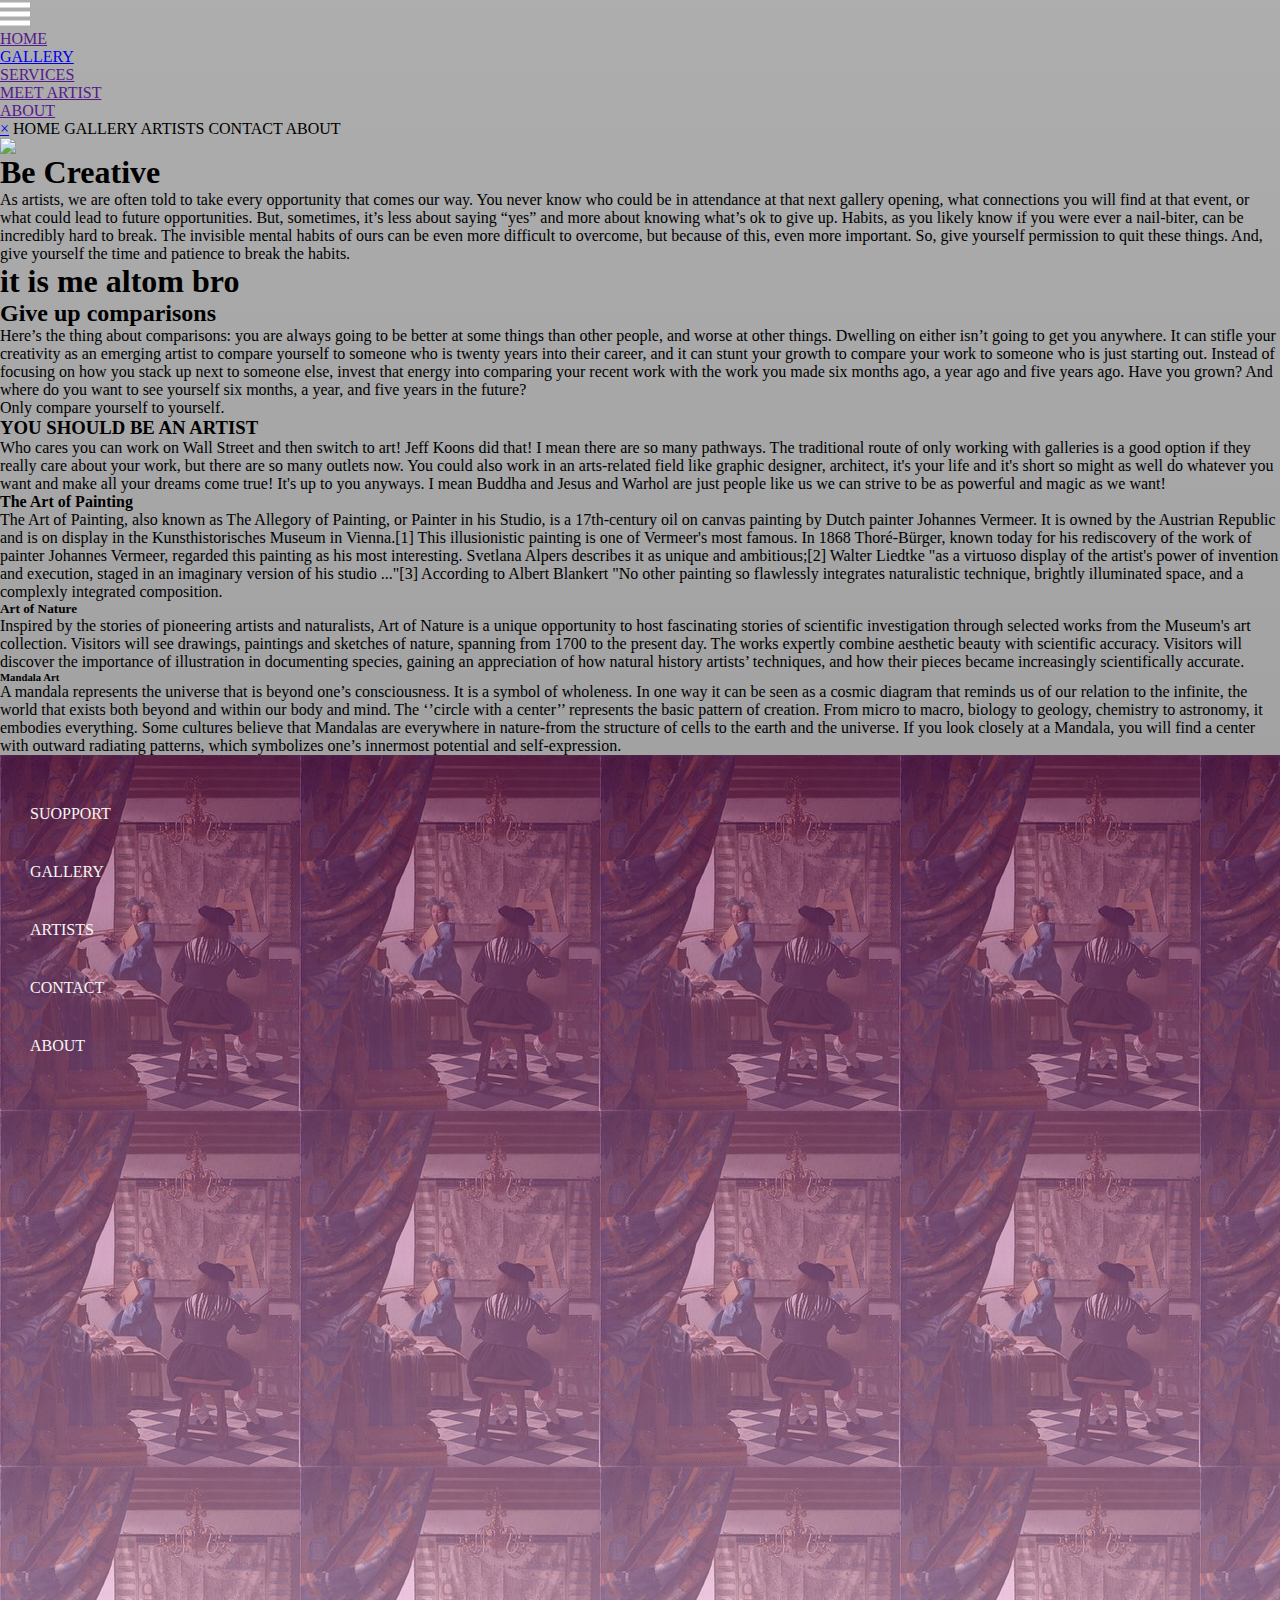
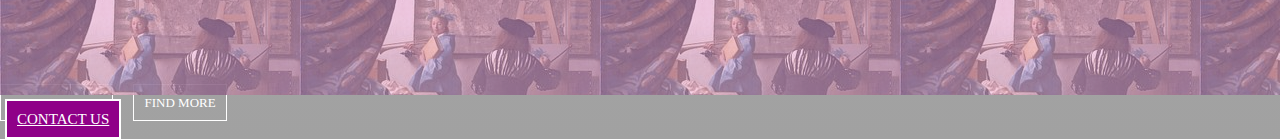
==== commit a4c95c71: "added some data from altom" ====
--- a/index.html
+++ b/index.html
@@ -3,175 +3,180 @@
     <meta name="viewport" content="width=device-width, initial-scale=1.0" />
     <title>Art Field</title>
     <link href="style.css" rel="stylesheet" type="text/css" />
-  <link rel="stylesheet" href="https://stackpath.bootstrapcdn.com/bootstrap/4.4.1/css/bootstrap.min.css" integrity="sha384-Vkoo8x4CGsO3+Hhxv8T/Q5PaXtkKtu6ug5TOeNV6gBiFeWPGFN9MuhOf23Q9Ifjh" crossorigin="anonymous">
-<script src="https://stackpath.bootstrapcdn.com/bootstrap/4.4.1/js/bootstrap.min.js" integrity="sha384-wfSDF2E50Y2D1uUdj0O3uMBJnjuUD4Ih7YwaYd1iqfktj0Uod8GCExl3Og8ifwB6" crossorigin="anonymous"></script>
-  
-<script src="https://code.jquery.com/jquery-3.2.1.slim.min.js" integrity="sha384-KJ3o2DKtIkvYIK3UENzmM7KCkRr/rE9/Qpg6aAZGJwFDMVNA/GpGFF93hXpG5KkN" crossorigin="anonymous"></script>
-<script src="https://cdnjs.cloudflare.com/ajax/libs/popper.js/1.12.3/umd/popper.min.js" integrity="sha384-vFJXuSJphROIrBnz7yo7oB41mKfc8JzQZiCq4NCceLEaO4IHwicKwpJf9c9IpFgh" crossorigin="anonymous"></script>
-<script src="https://maxcdn.bootstrapcdn.com/bootstrap/4.0.0-beta.2/js/bootstrap.min.js" integrity="sha384-alpBpkh1PFOepccYVYDB4do5UnbKysX5WZXm3XxPqe5iKTfUKjNkCk9SaVuEZflJ" crossorigin="anonymous"></script>
   </head>
   <body>
+    <header>
+      <!--a movable slide menu-->
+      <nav class="navbar">
+        <span class="open-slide">
+          <a href="#" onclick="openSlideMenu()">
+            <svg width="30" height="30">
+              <path d="M0, 5, 30, 5" stroke="#fff" stroke-width="5" />
+              <path d="M0, 14, 30, 14" stroke="#fff" stroke-width="5" />
+              <path d="M0, 23, 30, 23" stroke="#fff" stroke-width="5" />
+            </svg>
+          </a>
+        </span>
 
-      <!--a movable slide menu-->
-      <nav class="navbar navbar-dark fixed-top" style="background-color: #94419c;">
-        <a class="navbar-brand" href="#">ARTS & LIFE</a>
-        <button class="navbar-toggler" type="button" data-toggle="collapse" data-target="#navbarNavAltMarkup" aria-controls="navbarNavAltMarkup" aria-expanded="false" aria-label="Toggle navigation">
-          <span class="navbar-toggler-icon"></span>
-        </button>
-        <div class="collapse navbar-collapse" id="navbarNavAltMarkup">
-          <div class="navbar-nav">
-            <a class="nav-item nav-link active" href="#">Home <span class="sr-only">(current)</span></a>
-            <a class="nav-item nav-link" href="#">Features</a>
-            <a class="nav-item nav-link" href="#">Pricing</a>
-            <a class="nav-item nav-link disabled" href="#" tabindex="-1" aria-disabled="true">Disabled</a>
-          </div>
+        <ul class="navbar-nav">
+          <li class="active"><a href=""> HOME </a></li>
+          <li><a href="http://kennedy-scagliola.co.uk/"> GALLERY</a></li>
+          <li><a href=""> SERVICES </a></li>
+          <li><a href=""> MEET ARTIST </a></li>
+          <li><a href=""> ABOUT </a></li>
+        </ul>
+
+        <div id="side-menu" class="side-nav">
+          <a href="#" class="btn-close" onclick="closeSlideMenu()">&times;</a>
+          <a herf="#">HOME</a>
+          <a herf="#">GALLERY</a>
+          <a herf="#">ARTISTS</a>
+          <a herf="#">CONTACT</a>
+          <a herf="#">ABOUT</a>
         </div>
       </nav>
+    </header>
+    <!--page content-->
 
-      
-    <!--page content-->
-    <div class="main-container">
+    <div class="logo">
+      <img src="images/logo.png" />
+    </div>
 
-    <div class="container-fluid">
-      <div class="row">
-        <div class="col">
-          <div class="card" style="width: 22rem;">
-            <img src="../images/be-creative.jpg" class="card-img-top" alt="...">
-            <div class="card-body">
-              <h5 class="card-title">Be Creative</h5>
-              <p class="card-text">As artists, we are often told to take every opportunity that comes
-                our way. You never know who could be in attendance at that next
-                gallery opening, what connections you will find at that event, or
-                what could lead to future opportunities. But, sometimes, it’s less
-                about saying “yes” and more about knowing what’s ok to give up.
-                Habits, as you likely know if you were ever a nail-biter, can be
-                incredibly hard to break. The invisible mental habits of ours can be
-                even more difficult to overcome, but because of this, even more
-                important. So, give yourself permission to quit these things. And,
-                give yourself the time and patience to break the habits.
-              </p>
-              <a href="#" class="btn btn-dark" style="background-color: #8940b3;">Go somewhere</a>
-            </div>
-          </div>
-        </div>
-        <div class="col">
-          <div class="card" style="width: 22rem;">
-            <img src="../images/compare.jpg" class="card-img-top" alt="...">
-            <div class="card-body">
-              <h5 class="card-title">Give up comparisons</h5>
-              <p class="card-text">Here’s the thing about comparisons: you are always going to be
-                better at some things than other people, and worse at other things.
-                Dwelling on either isn’t going to get you anywhere. It can stifle
-                your creativity as an emerging artist to compare yourself to someone
-                who is twenty years into their career, and it can stunt your growth
-                to compare your work to someone who is just starting out. Instead of
-                focusing on how you stack up next to someone else, invest that
-                energy into comparing your recent work with the work you made six
-                months ago, a year ago and five years ago. Have you grown? And where
-                do you want to see yourself six months, a year, and five years in
-                the future?
-              </p>
-              <a href="#" class="btn btn-dark" style="background-color: #8940b3;">Go somewhere</a>
-            </div>
-          </div>
-        </div>
-        <div class="col">
-          <div class="card" style="width: 22rem;">
-            <img src="../images/you shoul be an artist.jpg" class="card-img-top" alt="...">
-            <div class="card-body">
-              <h5 class="card-title">YOU SHOULD BE AN ARTIST</h5>
-              <p class="card-text">Who cares you can work on Wall Street and then switch to art! Jeff
-                Koons did that! I mean there are so many pathways. The traditional
-                route of only working with galleries is a good option if they really
-                care about your work, but there are so many outlets now. You could
-                also work in an arts-related field like graphic designer, architect,
-                it's your life and it's short so might as well do whatever you want
-                and make all your dreams come true! It's up to you anyways. I mean
-                Buddha and Jesus and Warhol are just people like us we can strive to
-                be as powerful and magic as we want!
-              </p>.
-              <a href="#" class="btn btn-dark" style="background-color: #8940b3;">Go somewhere</a>
-            </div>
-          </div>
-        </div>
+    <div class="hero">
+      <div class="main-column">
+        <article class="para">
+          <h1>Be Creative</h1>
+          <p>
+            As artists, we are often told to take every opportunity that comes
+            our way. You never know who could be in attendance at that next
+            gallery opening, what connections you will find at that event, or
+            what could lead to future opportunities. But, sometimes, it’s less
+            about saying “yes” and more about knowing what’s ok to give up.
+            Habits, as you likely know if you were ever a nail-biter, can be
+            incredibly hard to break. The invisible mental habits of ours can be
+            even more difficult to overcome, but because of this, even more
+            important. So, give yourself permission to quit these things. And,
+            give yourself the time and patience to break the habits.
+          </p>
+          <h1>it is me altom bro</h1>
+        </article>
+        <article class="para">
+          <h2>Give up comparisons</h2>
+          <p>
+            Here’s the thing about comparisons: you are always going to be
+            better at some things than other people, and worse at other things.
+            Dwelling on either isn’t going to get you anywhere. It can stifle
+            your creativity as an emerging artist to compare yourself to someone
+            who is twenty years into their career, and it can stunt your growth
+            to compare your work to someone who is just starting out. Instead of
+            focusing on how you stack up next to someone else, invest that
+            energy into comparing your recent work with the work you made six
+            months ago, a year ago and five years ago. Have you grown? And where
+            do you want to see yourself six months, a year, and five years in
+            the future?
+          </p>
+          <p>Only compare yourself to yourself.</p>
+        </article>
+        <article class="para">
+          <h3>YOU SHOULD BE AN ARTIST</h3>
+          <p>
+            Who cares you can work on Wall Street and then switch to art! Jeff
+            Koons did that! I mean there are so many pathways. The traditional
+            route of only working with galleries is a good option if they really
+            care about your work, but there are so many outlets now. You could
+            also work in an arts-related field like graphic designer, architect,
+            it's your life and it's short so might as well do whatever you want
+            and make all your dreams come true! It's up to you anyways. I mean
+            Buddha and Jesus and Warhol are just people like us we can strive to
+            be as powerful and magic as we want!
+          </p>
+        </article>
+        <article class="para">
+          <h4>The Art of Painting</h4>
+          <p>
+            The Art of Painting, also known as The Allegory of Painting, or
+            Painter in his Studio, is a 17th-century oil on canvas painting by
+            Dutch painter Johannes Vermeer. It is owned by the Austrian Republic
+            and is on display in the Kunsthistorisches Museum in Vienna.[1] This
+            illusionistic painting is one of Vermeer's most famous. In 1868
+            Thoré-Bürger, known today for his rediscovery of the work of painter
+            Johannes Vermeer, regarded this painting as his most interesting.
+            Svetlana Alpers describes it as unique and ambitious;[2] Walter
+            Liedtke "as a virtuoso display of the artist's power of invention
+            and execution, staged in an imaginary version of his studio ..."[3]
+            According to Albert Blankert "No other painting so flawlessly
+            integrates naturalistic technique, brightly illuminated space, and a
+            complexly integrated composition.
+          </p>
+        </article>
+        <article class="para">
+          <h5>Art of Nature</h5>
+          <p>
+            Inspired by the stories of pioneering artists and naturalists, Art
+            of Nature is a unique opportunity to host fascinating stories of
+            scientific investigation through selected works from the Museum's
+            art collection. Visitors will see drawings, paintings and sketches
+            of nature, spanning from 1700 to the present day. The works expertly
+            combine aesthetic beauty with scientific accuracy. Visitors will
+            discover the importance of illustration in documenting species,
+            gaining an appreciation of how natural history artists’ techniques,
+            and how their pieces became increasingly scientifically accurate.
+          </p>
+        </article>
+        <article class="para">
+          <h6>Mandala Art</h6>
+          <p>
+            A mandala represents the universe that is beyond one’s
+            consciousness. It is a symbol of wholeness. In one way it can be
+            seen as a cosmic diagram that reminds us of our relation to the
+            infinite, the world that exists both beyond and within our body and
+            mind. The ‘’circle with a center’’ represents the basic pattern of
+            creation. From micro to macro, biology to geology, chemistry to
+            astronomy, it embodies everything. Some cultures believe that
+            Mandalas are everywhere in nature-from the structure of cells to the
+            earth and the universe. If you look closely at a Mandala, you will
+            find a center with outward radiating patterns, which symbolizes
+            one’s innermost potential and self-expression.
+          </p>
+        </article>
       </div>
-         <div class="row">
-          <div class="col">
-            <div class="card" style="width: 22rem;">
-              <img src="../images/painting.jpg" class="p" alt="...">
-              <div class="card-body">
-                <h5 class="card-title">The Art of Painting</h5>
-                <p class="card-text">The Art of Painting, also known as The Allegory of Painting, or
-                  Painter in his Studio, is a 17th-century oil on canvas painting by
-                  Dutch painter Johannes Vermeer. It is owned by the Austrian Republic
-                  and is on display in the Kunsthistorisches Museum in Vienna.[1] This
-                  illusionistic painting is one of Vermeer's most famous. In 1868
-                  Thoré-Bürger, known today for his rediscovery of the work of painter
-                  Johannes Vermeer, regarded this painting as his most interesting.
-                  Svetlana Alpers describes it as unique and ambitious.
-                </p>
-                <a href="#" class="btn btn-dark" style="background-color: #8940b3;">Go somewhere</a>
-              </div>
-            </div>
-          </div>
-          <div class="col">
-            <div class="card" style="width: 22rem;">
-              <img src="../images/nature.jpg" class="card-img-top" alt="...">
-              <div class="card-body">
-                <h5 class="card-title">Art of Nature</h5>
-                <p class="card-text">Inspired by the stories of pioneering artists and naturalists, Art
-                  of Nature is a unique opportunity to host fascinating stories of
-                  scientific investigation through selected works from the Museum's
-                  art collection. Visitors will see drawings, paintings and sketches
-                  of nature, spanning from 1700 to the present day. The works expertly
-                  combine aesthetic beauty with scientific accuracy. Visitors will
-                  discover the importance of illustration in documenting species,
-                  gaining an appreciation of how natural history artists’ techniques,
-                  and how their pieces became increasingly scientifically accurate.
-                </p>
-                <a href="#" class="btn btn-dark" style="background-color: #8940b3;">Go somewhere</a>
-              </div>
-            </div>
-          </div>
-          <div class="col-sm">
-            <div class="card" style="width: 22rem;">
-              <img src="../images/mandala.jpg" class="card-img-top" alt="...">
-              <div class="card-body">
-                <h5 class="card-title">Mandala Art</h5>
-                <p class="card-text">A mandala represents the universe that is beyond one’s
-                  consciousness. It is a symbol of wholeness. In one way it can be
-                  seen as a cosmic diagram that reminds us of our relation to the
-                  infinite, the world that exists both beyond and within our body and
-                  mind. The ‘’circle with a center’’ represents the basic pattern of
-                  creation. From micro to macro, biology to geology, chemistry to
-                  astronomy, it embodies everything. Some cultures believe that
-                  Mandalas are everywhere in nature-from the structure of cells to the
-                  earth and the universe. If you look closely at a Mandala, you will
-                  find a center with outward radiating patterns, which symbolizes
-                  one’s innermost potential and self-expression.
-                </p>
-                <a href="#" class="btn btn-dark" style="background-color: #8940b3;">Go somewhere</a>
-              </div>
-            </div>
-          </div>
-        </div>
-      </div>
-           <!--sidebar-->
-           <aside>
-            <div class="sidebar">
-              <div class="main">
-              <a>SUPPORT</a>
-              <a>GALLERY</a>
-              <a>ARTISTS</a>
-              <a>CONTACT</a>
-              <a>ABOUT</a>
-            </div>
-            </div>
+    </div>
+  </div>
+
+        <!--sidebar-->
+        <aside class="sidebar">
+          <div class="main">
+            <a herf="#">SUOPPORT</a>
+            <a herf="#">GALLERY</a>
+            <a herf="#">ARTISTS</a>
+            <a herf="#">CONTACT</a>
+            <a herf="#">ABOUT</a>
           </aside>
-      <footer class="footer">
-        <p>S-ALHALBI &copy 2020</p>
-        <a>contact us</a>
-      </footer>
+        
+    <!--two buttons with external websites-->
+    <div class="button">
+      <a href="https://www.youtube.com/watch?v=axp11NVeF0c" class="btn btn-one">
+        Watch Video
+      </a>
+      <a
+        href="https://artvorota.org/gallery_shop-en?source=galery&creative=424428075760&adposition=&keyword=art%20galleries&matchtype=b&gclid=Cj0KCQjwjcfzBRCHARIsAO-1_OrXHubtK8FY3EM2T2vs22or_cQ31fm_1E2cy8LKl9F7J-P9s1chdlEaAoPnEALw_wcB"
+        class="btn btn-two"
+      >
+        Find More
+      </a>
+      <footer><a href="">contact us</a></footer>
     </div>
+
+    <!-- script of the animated menu-->
+    <script>
+      function openSlideMenu() {
+        document.getElementById("side-menu").style.width = "250px";
+        document.getElementById("main").style.marginLeft = "250px";
+      }
+      function closeSlideMenu() {
+        document.getElementById("side-menu").style.width = "0px";
+        document.getElementById("main").style.marginLeft = "0px";
+      }
+    </script>
   </body>
 </html>
